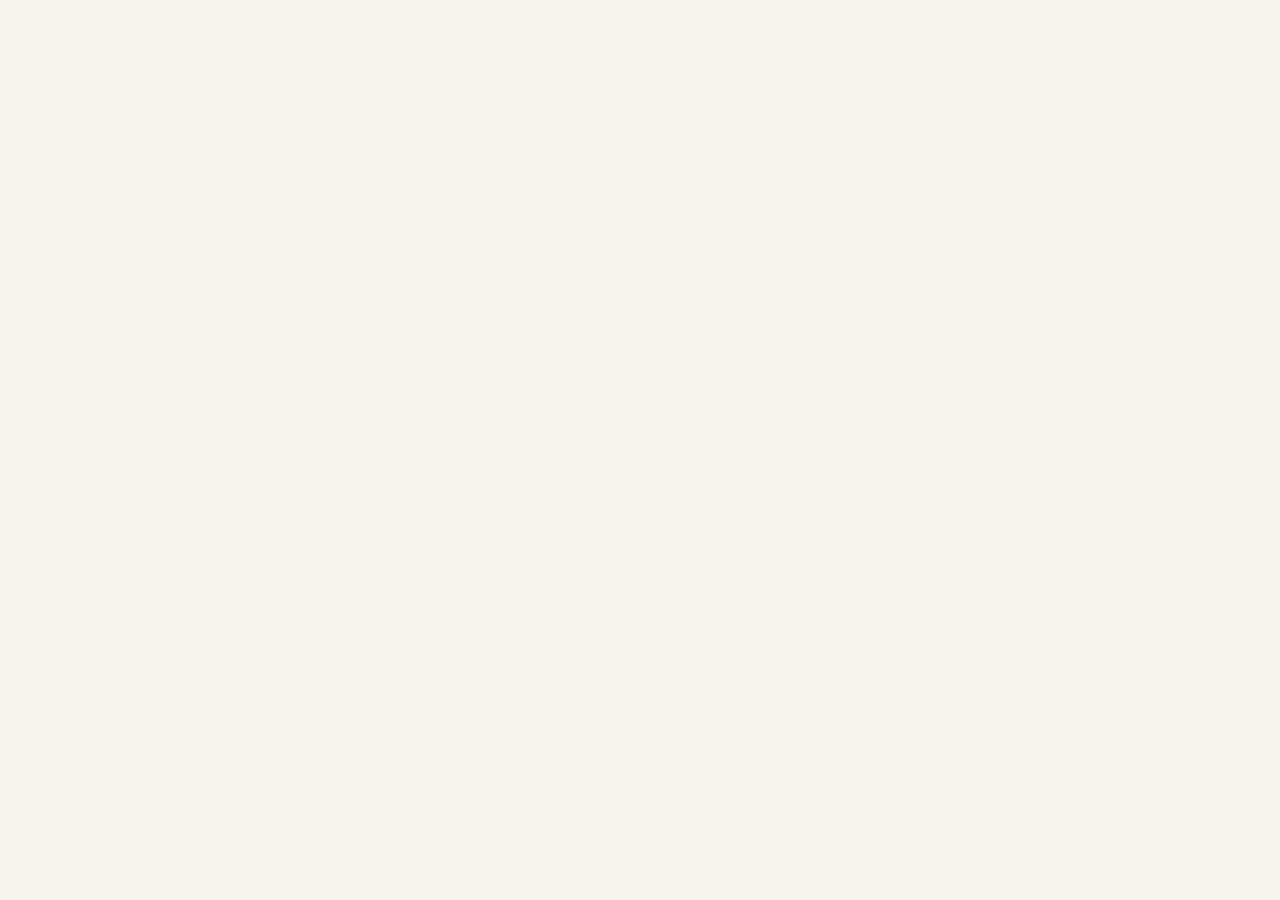
==== index.html @ da26def9 "Refresh the mobile layout stylesheet" ====
<!DOCTYPE html>
<html lang="en">
<head>
  <meta charset="UTF-8">
  <meta name="viewport" content="width=device-width, initial-scale=1.0, maximum-scale=5.0">
  <title>Shima & Nikhil | Wedding Invitation</title>
  
  <!-- WhatsApp & Social Media Open Graph Meta -->
  <meta name="description" content="You're warmly invited to celebrate the wedding of Shima & Nikhil. Join us for this special occasion filled with love and joy!">
  <meta property="og:type" content="website">
  <meta property="og:title" content="Shima Nikhil">
  <meta property="og:description" content="You're warmly invited to celebrate the wedding of Shima & Nikhil. Join us for this special occasion filled with love and joy!">
  <meta property="og:image" content="https://raw.githubusercontent.com/ShimaNikhil/Wedding-Invitation-of-Shima-Nikhil-/main/shima-nikhil-wedding/assets/Untitled-1.jpg">
  <meta property="og:image:alt" content="Shima & Nikhil Wedding Portrait">
  <meta property="og:site_name" content="Shima & Nikhil Wedding">
  <meta name="theme-color" content="#F4B8BE">

  <!-- Favicon / Apple Touch Icon -->
  <link rel="icon" href="data:image/svg+xml,<svg xmlns='http://www.w3.org/2000/svg' viewBox='0 0 100 100'><text y='.9em' font-size='90'>🪷</text></svg>">
  <link rel="apple-touch-icon" href="assets/couple.jpg">

  <!-- Main Stylesheet -->
  <link rel="stylesheet" href="styles.css?v=20261015-mobile-layout-v2">

  <!-- Preload Critical Hero Assets -->
  <link rel="preload" as="image" href="assets/couple.jpg">
  <link rel="prefetch" as="document" href="invitation.html">
  <link rel="prefetch" as="script" href="invitation.js">
</head>
<body class="is-loading is-gated landing-page">

  <!-- Background Ambience Canvas (Lotus Petals & Golden Sparkles) -->
  <canvas id="particles-canvas" class="particles-canvas" aria-hidden="true"></canvas>

  <!-- Sound / Ambient Music Floating Toggle -->
  <div class="audio-widget" id="audio-widget" role="region" aria-label="Audio Controls">
    <button class="audio-btn" id="audio-toggle" aria-label="Mute traditional wedding music" aria-pressed="true" title="Mute traditional music">
      <div class="sound-bars" aria-hidden="true">
        <span class="bar bar-1"></span>
        <span class="bar bar-2"></span>
        <span class="bar bar-3"></span>
        <span class="bar bar-4"></span>
      </div>
      <span class="audio-label" id="audio-label">Mute</span>
      <!-- Small nilavilakku lamp icon -->
      <svg class="audio-lamp-icon" viewBox="0 0 24 24" fill="none" stroke="currentColor" stroke-width="1.8" stroke-linecap="round" stroke-linejoin="round" aria-hidden="true">
        <path d="M12 3c-1.5 2-2 3.5-2 5a2 2 0 0 0 4 0c0-1.5-.5-3-2-5z" fill="#F9D5D3"/>
        <path d="M6 14h12l-2 3H8l-2-3z"/>
        <path d="M10 17v4h4v-4"/>
        <path d="M7 21h10"/>
      </svg>
    </button>
  </div>

  <!-- SVG Symbol Defs for Reusable Ornaments -->
  <svg style="display:none;" aria-hidden="true">
    <defs>
      <!-- Golden Lotus Bloom Flower -->
      <g id="icon-lotus">
        <path d="M50 8 C48 24 35 44 26 56 C37 57 44 48 50 36 C56 48 63 57 74 56 C65 44 52 24 50 8 Z" fill="url(#lotus-grad-inner)"/>
        <path d="M50 20 C42 34 30 52 14 62 C26 66 38 60 46 48 C43 62 39 74 24 82 C37 84 50 75 50 64 C50 75 63 84 76 82 C61 74 57 62 54 48 C62 60 74 66 86 62 C70 52 58 34 50 20 Z" fill="url(#lotus-grad-mid)"/>
        <path d="M50 48 C44 60 30 76 10 80 C24 86 40 82 48 70 C48 78 46 88 32 94 C44 96 56 90 58 80 C60 90 72 96 84 94 C70 88 68 78 68 70 C76 82 92 86 106 80 C86 76 72 60 66 48 C58 60 50 64 50 48 Z" fill="url(#lotus-grad-outer)"/>
        <ellipse cx="50" cy="88" rx="8" ry="3" fill="#B8893A"/>
      </g>

      <!-- Traditional Kerala Hanging Brass Lamp (Thookku-Vilakku) -->
      <g id="ornament-hanging-lamp">
        <line x1="20" y1="0" x2="20" y2="120" stroke="url(#gold-chain-grad)" stroke-width="2.5" stroke-dasharray="6 3"/>
        <circle cx="20" cy="30" r="3.5" fill="#C99A3C"/>
        <circle cx="20" cy="65" r="4" fill="#B8893A"/>
        <circle cx="20" cy="100" r="4.5" fill="#C99A3C"/>
        <!-- Bell ornament -->
        <path d="M14 116 C14 112 17 110 20 110 C23 110 26 112 26 116 L28 126 L12 126 Z" fill="url(#gold-metal-grad)"/>
        <circle cx="20" cy="128" r="2" fill="#8B6528"/>
        <!-- Lamp Crown -->
        <path d="M12 132 C12 128 20 125 20 125 C20 125 28 128 28 132 L25 142 L15 142 Z" fill="url(#gold-metal-grad)"/>
        <!-- Spindle -->
        <line x1="20" y1="142" x2="20" y2="160" stroke="#B8893A" stroke-width="4"/>
        <circle cx="20" cy="151" r="5" fill="#C99A3C"/>
        <!-- Upper Oil Reservoir Plate -->
        <ellipse cx="20" cy="162" rx="14" ry="4.5" fill="url(#gold-metal-grad)" stroke="#8B6528" stroke-width="1"/>
        <!-- Main Body Vessel -->
        <path d="M9 164 C9 180 14 186 20 186 C26 186 31 180 31 164 Z" fill="url(#gold-metal-grad)"/>
        <!-- Lower Deep Oil Thali -->
        <ellipse cx="20" cy="186" rx="20" ry="6" fill="url(#gold-metal-grad)" stroke="#8B6528" stroke-width="1.2"/>
        <!-- Wicks & Flames -->
        <g class="lamp-flame">
          <path d="M20 182 C18 175 16 168 20 158 C24 168 22 175 20 182 Z" fill="url(#flame-grad)" filter="url(#glow-flame)"/>
          <ellipse cx="20" cy="178" rx="2" ry="4" fill="#FFF7CC"/>
        </g>
        <g class="lamp-flame flame-side-1">
          <path d="M4 184 C3 179 2 174 5 167 C8 174 7 179 4 184 Z" fill="url(#flame-grad)" filter="url(#glow-flame)"/>
        </g>
        <g class="lamp-flame flame-side-2">
          <path d="M36 184 C33 179 32 174 35 167 C38 174 37 179 36 184 Z" fill="url(#flame-grad)" filter="url(#glow-flame)"/>
        </g>
        <!-- Base Droplet Pendent -->
        <path d="M17 192 L20 206 L23 192 Z" fill="url(#gold-metal-grad)"/>
        <circle cx="20" cy="207" r="2.5" fill="#B8893A"/>
      </g>

      <!-- Gradients -->
      <linearGradient id="lotus-grad-inner" x1="0%" y1="0%" x2="0%" y2="100%">
        <stop offset="0%" stop-color="#FFFFFF"/>
        <stop offset="60%" stop-color="#F9D5D3"/>
        <stop offset="100%" stop-color="#E86A92"/>
      </linearGradient>
      <linearGradient id="lotus-grad-mid" x1="0%" y1="0%" x2="0%" y2="100%">
        <stop offset="0%" stop-color="#FFF0F2"/>
        <stop offset="50%" stop-color="#F4B8BE"/>
        <stop offset="100%" stop-color="#D44976"/>
      </linearGradient>
      <linearGradient id="lotus-grad-outer" x1="0%" y1="0%" x2="0%" y2="100%">
        <stop offset="0%" stop-color="#FCECEE"/>
        <stop offset="70%" stop-color="#E86A92"/>
        <stop offset="100%" stop-color="#B83A64"/>
      </linearGradient>
      <linearGradient id="gold-metal-grad" x1="0%" y1="0%" x2="100%" y2="100%">
        <stop offset="0%" stop-color="#FDF0CD"/>
        <stop offset="35%" stop-color="#C99A3C"/>
        <stop offset="70%" stop-color="#B8893A"/>
        <stop offset="100%" stop-color="#7B5618"/>
      </linearGradient>
      <linearGradient id="gold-chain-grad" x1="0%" y1="0%" x2="0%" y2="100%">
        <stop offset="0%" stop-color="#D4AF37"/>
        <stop offset="50%" stop-color="#B8893A"/>
        <stop offset="100%" stop-color="#F5DA88"/>
      </linearGradient>
      <linearGradient id="flame-grad" x1="0%" y1="100%" x2="0%" y2="0%">
        <stop offset="0%" stop-color="#E86A2E"/>
        <stop offset="40%" stop-color="#FFA834"/>
        <stop offset="85%" stop-color="#FFF176"/>
        <stop offset="100%" stop-color="#FFFFFF"/>
      </linearGradient>

      <!-- Flame Glow Filter -->
      <filter id="glow-flame" x="-50%" y="-50%" width="200%" height="200%">
        <feGaussianBlur stdDeviation="2.5" result="blur"/>
        <feMerge>
          <feMergeNode in="blur"/>
          <feMergeNode in="SourceGraphic"/>
        </feMerge>
      </filter>
    </defs>
  </svg>

  <!-- SCENE 1: PRELOADER -->
  <div id="preloader" class="preloader" role="dialog" aria-modal="true" aria-label="Loading Invitation">
    <div class="preloader-content">
      <div class="preloader-symbol-wrap">
        <svg class="preloader-lotus" viewBox="0 0 100 100" fill="none" stroke="currentColor" stroke-linecap="round" stroke-linejoin="round">
          <path class="lotus-draw-path path-stem" d="M50 96 C50 82 48 76 50 68" stroke="#6E8B4E" stroke-width="2.5"/>
          <path class="lotus-draw-path path-leaf-l" d="M49 84 C38 84 28 88 20 94 C34 98 48 94 49 85" stroke="#6E8B4E" stroke-width="2"/>
          <path class="lotus-draw-path path-leaf-r" d="M51 84 C62 84 72 88 80 94 C66 98 52 94 51 85" stroke="#6E8B4E" stroke-width="2"/>
          <path class="lotus-draw-path path-petal-c" d="M50 14 C46 30 36 48 30 58 C40 60 46 50 50 40 C54 50 60 60 70 58 C64 48 54 30 50 14 Z" stroke="#B8893A" stroke-width="2.2"/>
          <path class="lotus-draw-path path-petal-l1" d="M50 24 C42 38 32 54 18 64 C28 67 40 62 46 52 C43 64 38 74 26 80 C38 82 48 74 50 65" stroke="#E86A92" stroke-width="2"/>
          <path class="lotus-draw-path path-petal-r1" d="M50 24 C58 38 68 54 82 64 C72 67 60 62 54 52 C57 64 62 74 74 80 C62 82 52 74 50 65" stroke="#E86A92" stroke-width="2"/>
        </svg>
      </div>
      <h2 class="preloader-title">Shima & Nikhil</h2>
      <p class="preloader-subtitle">A Sacred Union in God's Own Country</p>
      <div class="preloader-progress-bar">
        <div class="preloader-bar-fill" id="preloader-fill"></div>
      </div>
    </div>
    <div class="curtain curtain-left"></div>
    <div class="curtain curtain-right"></div>
  </div>

  <!-- MAIN SCROLL WRAPPER (LENIS ACCELERATED) -->
  <div id="smooth-wrapper">
    <div id="smooth-content">

      <!-- SCENE 2: ENTRY SCENE (PINNED CURTAIN & HANGING GARLANDS) -->
      <section id="scene-entry" class="scene scene-entry" aria-label="Welcome">
        <div class="garland-container garland-left" aria-hidden="true">
          <div class="garland-string">
            <span class="garland-flower"></span>
            <span class="garland-flower"></span>
            <span class="garland-flower"></span>
            <span class="garland-flower flower-pink"></span>
            <span class="garland-flower"></span>
            <span class="garland-flower flower-pink"></span>
            <span class="garland-flower"></span>
            <span class="garland-bud"></span>
          </div>
          <svg class="hanging-lamp lamp-sway-1" viewBox="0 0 40 220" width="48" height="264">
            <use href="#ornament-hanging-lamp"/>
          </svg>
        </div>

        <div class="garland-container garland-right" aria-hidden="true">
          <div class="garland-string">
            <span class="garland-flower"></span>
            <span class="garland-flower"></span>
            <span class="garland-flower flower-pink"></span>
            <span class="garland-flower"></span>
            <span class="garland-flower flower-pink"></span>
            <span class="garland-flower"></span>
            <span class="garland-flower"></span>
            <span class="garland-bud"></span>
          </div>
          <svg class="hanging-lamp lamp-sway-2" viewBox="0 0 40 220" width="48" height="264">
            <use href="#ornament-hanging-lamp"/>
          </svg>
        </div>

        <div class="watercolor-wash-bg" aria-hidden="true"></div>
        <div class="curtain-panel curtain-panel-left" aria-hidden="true"></div>
        <div class="curtain-panel curtain-panel-right" aria-hidden="true"></div>

        <button class="entry-open-button" id="entry-open-button" type="button" aria-label="Tap to open the invitation">
          <span>Tap to Open</span>
        </button>

        <div class="entry-center-content">
          <p class="tagline-invited script-font" id="tagline-invited">Heartily Invited</p>
          <div class="scroll-indicator" aria-hidden="true">
            <span class="scroll-text">Scroll to Continue</span>
            <svg class="scroll-arrow" viewBox="0 0 24 24" fill="none" stroke="currentColor" stroke-width="2">
              <polyline points="6 9 12 15 18 9"></polyline>
            </svg>
          </div>
        </div>
      </section>

      <!-- SCENE 3: HERO SECTION (NAMES & AUSPICIOUS DATE) -->
      <section id="scene-hero" class="scene scene-hero" aria-label="Hero Section">
        <div class="mandala-backdrop hero-mandala" aria-hidden="true">
          <svg viewBox="0 0 200 200">
            <circle cx="100" cy="100" r="92" stroke="var(--gold)" stroke-width="0.8" fill="none" stroke-dasharray="3 3"/>
            <circle cx="100" cy="100" r="76" stroke="var(--gold)" stroke-width="0.6" fill="none"/>
            <circle cx="100" cy="100" r="54" stroke="var(--gold)" stroke-width="0.6" fill="none"/>
            <g stroke="var(--gold)" stroke-width="0.6" fill="none">
              <path d="M100 24 Q100 60 100 100 Q100 60 100 24"/>
              <path d="M100 100 Q140 100 176 100 Q140 100 100 100"/>
              <path d="M100 100 Q100 140 100 176 Q100 140 100 100"/>
              <path d="M100 100 Q60 100 24 100 Q60 100 100 100"/>
              <path d="M100 100 Q128 72 154 46 Q128 72 100 100"/>
              <path d="M100 100 Q128 128 154 154 Q128 128 100 100"/>
              <path d="M100 100 Q72 128 46 154 Q72 128 100 100"/>
              <path d="M100 100 Q72 72 46 46 Q72 72 100 100"/>
            </g>
          </svg>
        </div>

        <div class="container hero-container">
          <!-- Malayalam Accent Subtitle -->
          <p class="malayalam-accent hero-malayalam" lang="ml">ഷിമയും നിഖിലും</p>

          <!-- Grand Script Couple Names -->
          <h1 class="hero-couple-names">
            <span class="name-part bride-name script-font" id="hero-bride">Shima</span>
            <span class="name-ampersand">&amp;</span>
            <span class="name-part groom-name script-font" id="hero-groom">Nikhil</span>
          </h1>

          <!-- Gold Lotus Ornamental Divider -->
          <div class="ornate-divider" aria-hidden="true">
            <span class="divider-line"></span>
            <svg class="divider-lotus-icon" viewBox="0 0 100 100" width="32" height="32">
              <use href="#icon-lotus"/>
            </svg>
            <span class="divider-line"></span>
          </div>

          <!-- Tagline -->
          <p class="hero-tagline serif-font">are getting married</p>

          <!-- Spaced Uppercase Auspicious Date -->
          <div class="hero-date-badge">
            <span class="date-month">NOVEMBER</span>
            <span class="date-day-num">21</span>
            <span class="date-day-name">SATURDAY</span>
            <span class="date-year">2026</span>
          </div>

          <!-- Location Pill -->
          <div class="hero-venue-pill">
            <svg class="pin-mini-icon" viewBox="0 0 24 24" fill="currentColor" width="16" height="16">
              <path d="M12 2C8.13 2 5 5.13 5 9c0 5.25 7 13 7 13s7-7.75 7-13c0-3.87-3.13-7-7-7zm0 9.5c-1.38 0-2.5-1.12-2.5-2.5s1.12-2.5 2.5-2.5 2.5 1.12 2.5 2.5-1.12 2.5-2.5 2.5z"/>
            </svg>
            <span>Palakkad, Kerala</span>
          </div>
        </div>

        <!-- Corner Lotuses Blooming on Scroll -->
        <div class="corner-lotus-cluster cluster-bottom-left" aria-hidden="true">
          <svg viewBox="0 0 140 120" class="svg-corner-lotus">
            <ellipse cx="40" cy="95" rx="35" ry="14" fill="#58793C" opacity="0.85"/>
            <ellipse cx="85" cy="102" rx="42" ry="15" fill="#6E8B4E" opacity="0.9"/>
            <use href="#icon-lotus" x="15" y="10" width="90" height="90"/>
            <use href="#icon-lotus" x="65" y="32" width="60" height="60"/>
          </svg>
        </div>
        <div class="corner-lotus-cluster cluster-bottom-right" aria-hidden="true">
          <svg viewBox="0 0 140 120" class="svg-corner-lotus">
            <ellipse cx="100" cy="95" rx="35" ry="14" fill="#58793C" opacity="0.85"/>
            <ellipse cx="55" cy="102" rx="42" ry="15" fill="#6E8B4E" opacity="0.9"/>
            <use href="#icon-lotus" x="35" y="10" width="90" height="90" transform="scale(-1, 1) translate(-140, 0)"/>
            <use href="#icon-lotus" x="-15" y="32" width="60" height="60" transform="scale(-1, 1) translate(-140, 0)"/>
          </svg>
        </div>
      </section>

      <!-- SCENE 4: COUPLE REVEAL (PINNED ARCHED TEMPLE-WINDOW FRAME) -->
      <section id="scene-couple" class="scene scene-couple" aria-label="The Couple">
        <div class="container couple-scene-container">
          <div class="couple-heading-wrap">
            <span class="scene-kicker serif-font">Two Hearts, One Journey</span>
            <h2 class="scene-title serif-font">The Bride &amp; Groom</h2>
            <div class="ornate-divider" aria-hidden="true">
              <span class="divider-line"></span>
              <svg class="divider-lotus-icon" viewBox="0 0 100 100" width="24" height="24"><use href="#icon-lotus"/></svg>
              <span class="divider-line"></span>
            </div>
          </div>

          <!-- Temple Arched Window Frame with Clip-Path Reveal -->
          <div class="temple-arch-outer">
            <div class="temple-arch-border">
              <div class="temple-arch-frame" id="temple-arch-frame">
                <img 
                  src="assets/couple.jpg" 
                  alt="Shima & Nikhil - Kerala Hindu Wedding Portrait" 
                  class="couple-portrait-img" 
                  id="couple-img"
                  loading="eager"
                  width="809" 
                  height="1024"
                >
                <div class="temple-arch-overlay" aria-hidden="true"></div>
                <div class="couple-caption-badge">
                  <span class="couple-names-tag script-font">Shima &amp; Nikhil</span>
                  <span class="couple-location-tag hashtag-colors">#<span class="hashtag-shi">SHI</span><span class="hashtag-got">GOT</span><span class="hashtag-her">HER</span><span class="hashtag-nik">NIK</span></span>
                </div>
              </div>
            </div>
            <!-- Arch Finial Crown Ornament -->
            <div class="arch-crown-ornament" aria-hidden="true">
              <svg viewBox="0 0 120 40" width="120" height="40">
                <path d="M60 2 C54 14 36 20 20 22 C10 23 2 28 2 34 L118 34 C118 28 110 23 100 22 C84 20 66 14 60 2 Z" fill="url(#gold-metal-grad)"/>
                <circle cx="60" cy="8" r="4" fill="#C99A3C"/>
                <circle cx="36" cy="24" r="3" fill="#B8893A"/>
                <circle cx="84" cy="24" r="3" fill="#B8893A"/>
              </svg>
            </div>
          </div>

          <p class="couple-quote-text serif-font">
            "Under the golden light of traditions and the sacred blessings of our beloved elders, we step hand in hand into a lifetime of love and togetherness."
          </p>
        </div>
      </section>

      <!-- SCENE 5: FAMILY INVITATION (ROYAL CARD PANEL WITH CUSTOM GANESHA) -->
      <section id="scene-invitation" class="scene scene-invitation" aria-label="Formal Family Invitation">
        <div class="container invitation-container">
          <div class="royal-card-panel paper-texture">
            <div class="card-mandala-bg" aria-hidden="true">
              <svg viewBox="0 0 400 400" width="100%" height="100%">
                <circle cx="200" cy="200" r="180" stroke="var(--gold)" stroke-width="0.75" fill="none" opacity="0.35"/>
                <circle cx="200" cy="200" r="140" stroke="var(--gold)" stroke-width="0.5" fill="none" opacity="0.3" stroke-dasharray="4 4"/>
                <circle cx="200" cy="200" r="100" stroke="var(--gold)" stroke-width="0.5" fill="none" opacity="0.25"/>
                <g stroke="var(--gold)" stroke-width="0.5" fill="none" opacity="0.3">
                  <path d="M200 20 C200 110 200 200 200 200"/>
                  <path d="M200 380 C200 290 200 200 200 200"/>
                  <path d="M20 200 C110 200 200 200 200 200"/>
                  <path d="M380 200 C290 200 200 200 200 200"/>
                  <path d="M72 72 C136 136 200 200 200 200"/>
                  <path d="M328 328 C264 264 200 200 200 200"/>
                  <path d="M328 72 C264 136 200 200 200 200"/>
                  <path d="M72 328 C136 264 200 200 200 200"/>
                </g>
              </svg>
            </div>

            <!-- Card Corner Gold Ornaments -->
            <div class="card-corner corner-tl" aria-hidden="true"></div>
            <div class="card-corner corner-tr" aria-hidden="true"></div>
            <div class="card-corner corner-bl" aria-hidden="true"></div>
            <div class="card-corner corner-br" aria-hidden="true"></div>

            <!-- Custom Lord Ganesha Emblem -->
            <div class="ganesha-emblem-wrap" aria-hidden="true">
              <img src="assets/ganesha.png" alt="Lord Ganesha Emblem" class="ganesha-img">
            </div>

            <!-- Bride's Parents Details -->
            <div class="parents-block bride-parents-block">
              <h3 class="parents-names serif-font" id="bride-parents">Mr. Sekharan N K &amp; Mrs. Sheeja V</h3>
            </div>

            <!-- Formal Invitation Line -->
            <div class="invitation-lead-block">
              <p class="invitation-text serif-font" id="invitation-line">
                Cordially invite your esteemed presence with family on the auspicious occasion of the wedding of our daughter
              </p>
            </div>

            <!-- Wedding Names Centerpiece -->
            <div class="invitation-couple-centerpiece">
              <h2 class="invitee-bride script-font" id="card-bride-name">Shima</h2>
              <div class="invite-ampersand script-font">&amp;</div>
              <h2 class="invitee-groom script-font" id="card-groom-name">Nikhil</h2>
            </div>

            <!-- Groom's Parents Details -->
            <div class="parents-block groom-parents-block">
              <p class="relation-lead">Son of</p>
              <h3 class="parents-names serif-font" id="groom-parents">Mr. Unnikrishnan N &amp; Mrs. Geetha N</h3>
              <p class="parents-address" id="groom-address">"Nambala House", Thozhuvanoor P.O, Valanchery, Malappuram</p>
            </div>

          </div>
        </div>
      </section>

      <!-- SCENE 6: DATE BADGE & MUHURTHAM -->
      <section id="scene-datetime" class="scene scene-datetime" aria-label="Auspicious Date and Muhurtham">
        <div class="container datetime-container">
          
          <span class="scene-kicker serif-font">The Auspicious Moment</span>
          <h2 class="scene-title serif-font">Save Our Date</h2>
          
          <!-- Ornate Gold Date Badge -->
          <div class="ornate-date-badge" id="ornate-date-badge">
            <div class="badge-ribbon-left">
              <span class="badge-ribbon-text">SAT</span>
            </div>
            
            <div class="badge-center-roundel">
              <span class="badge-day-number">21</span>
            </div>

            <div class="badge-ribbon-right">
              <span class="badge-ribbon-text">NOV 2026</span>
            </div>

            <!-- Badge Flourish Frame SVG -->
            <svg class="badge-flourish-svg" viewBox="0 0 420 140" fill="none" stroke="currentColor">
              <path class="badge-path-frame" d="M30 70 C70 40 120 45 150 70 C160 50 180 30 210 30 C240 30 260 50 270 70 C300 45 350 40 390 70 C350 100 300 95 270 70 C260 90 240 110 210 110 C180 110 160 90 150 70 C120 95 70 100 30 70 Z" stroke="url(#gold-metal-grad)" stroke-width="2.5"/>
              <circle cx="210" cy="70" r="42" stroke="url(#gold-metal-grad)" stroke-width="2.5" fill="none"/>
              <circle cx="210" cy="70" r="37" stroke="var(--gold)" stroke-width="1" stroke-dasharray="3 3" fill="none"/>
              <circle cx="15" cy="70" r="4" fill="var(--gold)"/>
              <circle cx="405" cy="70" r="4" fill="var(--gold)"/>
            </svg>
          </div>

          <!-- Muhurtham Pill -->
          <div class="muhurtham-pill-wrap" id="muhurtham-pill-wrap">
            <div class="muhurtham-pill">
              <span class="muhurtham-tag">MUHURTHAM</span>
              <span class="muhurtham-time" id="muhurtham-time">11:00 AM – 11:30 AM</span>
            </div>
          </div>

          <!-- Venue Quick Line -->
          <p class="datetime-venue-line serif-font">
            At <strong>C Cube Cosmopolitan Club</strong>, N H Bypass Road, Palakkad
          </p>
        </div>
      </section>

      <!-- SCENE 7: COUNTDOWN TIMER -->
      <section id="scene-countdown" class="scene scene-countdown" aria-label="Countdown to Wedding">
        <div class="container countdown-container">
          <div class="countdown-heading-wrap">
            <span class="scene-kicker serif-font">Counting Down The Moments</span>
            <h2 class="scene-title serif-font">Until We Tie The Knot</h2>
            <div class="ornate-divider" aria-hidden="true">
              <span class="divider-line"></span>
              <svg class="divider-lotus-icon" viewBox="0 0 100 100" width="24" height="24"><use href="#icon-lotus"/></svg>
              <span class="divider-line"></span>
            </div>
          </div>

          <!-- Live Flip Countdown Units -->
          <div class="countdown-grid" id="countdown-grid" role="timer" aria-live="polite">
            
            <div class="countdown-card">
              <div class="countdown-num-box">
                <span class="countdown-digit" id="cd-days">00</span>
              </div>
              <span class="countdown-label">Days</span>
            </div>

            <div class="countdown-colon" aria-hidden="true">:</div>

            <div class="countdown-card">
              <div class="countdown-num-box">
                <span class="countdown-digit" id="cd-hours">00</span>
              </div>
              <span class="countdown-label">Hours</span>
            </div>

            <div class="countdown-colon" aria-hidden="true">:</div>

            <div class="countdown-card">
              <div class="countdown-num-box">
                <span class="countdown-digit" id="cd-minutes">00</span>
              </div>
              <span class="countdown-label">Minutes</span>
            </div>

            <div class="countdown-colon" aria-hidden="true">:</div>

            <div class="countdown-card">
              <div class="countdown-num-box">
                <span class="countdown-digit" id="cd-seconds">00</span>
              </div>
              <span class="countdown-label">Seconds</span>
            </div>

          </div>

          <p class="countdown-subtext serif-font">
            November 21, 2026 • 11:00 AM IST • Palakkad, Kerala
          </p>
        </div>
      </section>

      <!-- SCENE 8: VENUE & MAP SECTION (ELEMENTOR STYLE GOOGLE MAP BLOCK) -->
      <section id="scene-venue" class="scene scene-venue" aria-label="Venue Location and Directions">
        <div class="container venue-container">
          
          <div class="venue-header-wrap">
            <span class="scene-kicker serif-font">Location &amp; Celebrations</span>
            <h2 class="scene-title serif-font" id="venue-heading">The Venue</h2>
            <p class="venue-name serif-font" id="venue-name">C Cube Cosmopolitan Club</p>
            <p class="venue-address" id="venue-address">N H Bypass Road, Palakkad, Kerala</p>
            <div class="ornate-divider" aria-hidden="true">
              <span class="divider-line"></span>
              <svg class="divider-lotus-icon" viewBox="0 0 100 100" width="24" height="24"><use href="#icon-lotus"/></svg>
              <span class="divider-line"></span>
            </div>
          </div>

          <!-- Elementor Style Map Card with Gold Border & Animated Dropping Pin -->
          <div class="map-card-wrapper" id="map-card-wrapper">
            
            <!-- Animated Map Pin -->
            <div class="map-pin-indicator" id="map-pin-indicator" aria-hidden="true">
              <svg viewBox="0 0 32 48" width="36" height="52" class="animated-pin-svg">
                <path d="M16 0 C7.16 0 0 7.16 0 16 C0 26 16 48 16 48 C16 48 32 26 32 16 C32 7.16 24.84 0 16 0 Z" fill="var(--maroon)" stroke="var(--gold)" stroke-width="2"/>
                <circle cx="16" cy="16" r="6" fill="#FDF0CD"/>
              </svg>
              <div class="pin-pulse"></div>
            </div>

            <!-- Interactive Embedded Google Map -->
            <div class="map-iframe-container" id="map-iframe-container">
              <iframe 
                id="venue-map-iframe"
                src="https://www.google.com/maps?q=C+Cube+Cosmopolitan+Club,+N+H+Bypass+Road,+Palakkad&output=embed" 
                width="100%" 
                height="100%" 
                style="border:0;" 
                allowfullscreen="" 
                loading="lazy" 
                referrerpolicy="no-referrer-when-downgrade" 
                title="Wedding venue map - C Cube Cosmopolitan Club Palakkad">
              </iframe>

              <!-- Mobile Touch-Scroll Guard Overlay -->
              <div class="map-touch-overlay" id="map-touch-overlay" role="button" tabindex="0" aria-label="Tap to interact with map">
                <div class="map-touch-prompt">
                  <svg viewBox="0 0 24 24" width="24" height="24" fill="none" stroke="currentColor" stroke-width="2">
                    <path d="M14 9V5a3 3 0 0 0-3-3l-4 9v11h11.28a2 2 0 0 0 2-1.7l1.38-9a2 2 0 0 0-2-2.3zM7 22H4a2 2 0 0 1-2-2v-7a2 2 0 0 1 2-2h3"/>
                  </svg>
                  <span>Tap to explore map</span>
                </div>
              </div>
            </div>

          </div>

          <!-- 3 Prominent Venue Action Buttons -->
          <div class="venue-actions-row">
            <a 
              href="https://share.google/g1x7QTccdnutxeB2h" 
              target="_blank" 
              rel="noopener noreferrer" 
              class="btn btn-gold btn-venue-action"
              id="btn-open-maps"
            >
              <svg viewBox="0 0 24 24" width="20" height="20" fill="currentColor">
                <path d="M12 2C8.13 2 5 5.13 5 9c0 5.25 7 13 7 13s7-7.75 7-13c0-3.87-3.13-7-7-7zm0 9.5c-1.38 0-2.5-1.12-2.5-2.5s1.12-2.5 2.5-2.5 2.5 1.12 2.5 2.5-1.12 2.5-2.5 2.5z"/>
              </svg>
              <span>Open in Google Maps</span>
            </a>

            <a 
              href="https://www.google.com/maps/dir/?api=1&destination=C+Cube+Cosmopolitan+Club+N+H+Bypass+Road+Palakkad" 
              target="_blank" 
              rel="noopener noreferrer" 
              class="btn btn-secondary btn-venue-action"
              id="btn-directions"
            >
              <svg viewBox="0 0 24 24" width="20" height="20" fill="none" stroke="currentColor" stroke-width="2">
                <polygon points="3 11 22 2 13 21 11 13 3 11"/>
              </svg>
              <span>Get Directions</span>
            </a>

            <button 
              type="button" 
              class="btn btn-blush btn-venue-action" 
              id="btn-add-calendar"
              aria-label="Add wedding date to calendar (.ics download)"
            >
              <svg viewBox="0 0 24 24" width="20" height="20" fill="none" stroke="currentColor" stroke-width="2">
                <rect x="3" y="4" width="18" height="18" rx="2" ry="2"/>
                <line x1="16" y1="2" x2="16" y2="6"/>
                <line x1="8" y1="2" x2="8" y2="6"/>
                <line x1="3" y1="10" x2="21" y2="10"/>
                <line x1="12" y1="14" x2="12" y2="18"/>
                <line x1="10" y1="16" x2="14" y2="16"/>
              </svg>
              <span>Add to Calendar</span>
            </button>
          </div>

        </div>
      </section>

      <!-- SCENE 9: GALLERY -->
      <section id="scene-gallery" class="scene scene-gallery" aria-label="Photo Gallery">
        <div class="container gallery-container">
          <div class="gallery-header-wrap">
            <span class="scene-kicker serif-font">Glimpses of Joy</span>
            <h2 class="scene-title serif-font">Gallery</h2>
            <p class="gallery-subtitle">Cherished moments leading to our special day</p>
            <div class="ornate-divider" aria-hidden="true">
              <span class="divider-line"></span>
              <svg class="divider-lotus-icon" viewBox="0 0 100 100" width="24" height="24"><use href="#icon-lotus"/></svg>
              <span class="divider-line"></span>
            </div>
          </div>

          <!-- Responsive Gallery Grid with 3D Tilt -->
          <div class="gallery-grid" id="gallery-grid">
            <div class="gallery-item" data-tilt data-lightbox-src="assets/gallery-1.jpg" data-lightbox-title="">
              <div class="gallery-card-inner">
                <img src="assets/gallery-1.jpg" alt="Gallery photo 1" loading="lazy">
              </div>
            </div>

            <div class="gallery-item" data-tilt data-lightbox-src="assets/gallery-2.jpg" data-lightbox-title="">
              <div class="gallery-card-inner">
                <img src="assets/gallery-2.jpg" alt="Gallery photo 2" loading="lazy">
              </div>
            </div>

            <div class="gallery-item" data-tilt data-lightbox-src="assets/gallery-3.jpg" data-lightbox-title="">
              <div class="gallery-card-inner">
                <img src="assets/gallery-3.jpg" alt="Gallery photo 3" loading="lazy">
              </div>
            </div>

            <div class="gallery-item" data-tilt data-lightbox-src="assets/gallery-4.jpg" data-lightbox-title="">
              <div class="gallery-card-inner">
                <img src="assets/gallery-4.jpg" alt="Gallery photo 4" loading="lazy">
              </div>
            </div>

          </div>
        </div>
      </section>

      <!-- SCENE 10: WEDDING DETAILS & CONTACT INFORMATION -->
      <section id="scene-details" class="scene scene-details" aria-label="Wedding Details and Guidelines">
        <div class="container details-container">
          <div class="details-header-wrap">
            <h2 class="scene-title serif-font">Wedding Details</h2>
            <div class="ornate-divider" aria-hidden="true">
              <span class="divider-line"></span>
              <svg class="divider-lotus-icon" viewBox="0 0 100 100" width="24" height="24"><use href="#icon-lotus"/></svg>
              <span class="divider-line"></span>
            </div>
          </div>

          <div class="details-grid">
            <div class="detail-card paper-texture">
              <div class="detail-icon" aria-hidden="true">
                <svg viewBox="0 0 24 24" width="36" height="36" fill="none" stroke="currentColor" stroke-width="1.8">
                  <path d="M20.84 4.61a5.5 5.5 0 0 0-7.78 0L12 5.67l-1.06-1.06a5.5 5.5 0 0 0-7.78 7.78l1.06 1.06L12 21.23l7.78-7.78 1.06-1.06a5.5 5.5 0 0 0 0-7.78z"/>
                </svg>
              </div>
              <h3 class="detail-title serif-font">Presents in Blessings Only</h3>
              <p class="detail-subdesc">Your loving presence, warm wishes, and heartfelt prayers are the greatest gift we could ever ask for as we begin our new journey.</p>
            </div>

            <!-- Detail 2: Direct Contact Numbers (Bride's Side) -->
            <div class="detail-card paper-texture">
              <div class="detail-icon" aria-hidden="true">
                <svg viewBox="0 0 24 24" width="36" height="36" fill="none" stroke="currentColor" stroke-width="1.8">
                  <path d="M22 16.92v3a2 2 0 0 1-2.18 2 19.79 19.79 0 0 1-8.63-3.07 19.5 19.5 0 0 1-6-6 19.79 19.79 0 0 1-3.07-8.67A2 2 0 0 1 4.11 2h3a2 2 0 0 1 2 1.72 12.84 12.84 0 0 0 .7 2.81 2 2 0 0 1-.45 2.11L8.09 9.91a16 16 0 0 0 6 6l1.27-1.27a2 2 0 0 1 2.11-.45 12.84 12.84 0 0 0 2.81.7A2 2 0 0 1 22 16.92z"/>
                </svg>
              </div>
              <h3 class="detail-title serif-font">Family &amp; Inquiries</h3>
              <p class="detail-desc">
                Feel free to reach out to us for any assistance
              </p>
              <div class="contact-links-list">
                <a href="tel:+919847806401" class="contact-phone-btn">
                  <span class="phone-num">9847806401</span>
                  <span class="phone-call-badge">Tap to Call</span>
                </a>
                <a href="tel:+919747416187" class="contact-phone-btn">
                  <span class="phone-num">9747416187</span>
                  <span class="phone-call-badge">Tap to Call</span>
                </a>
              </div>
            </div>
          </div>
        </div>
      </section>

      <!-- SCENE 11: CLOSING BLESSINGS & FOOTER -->
      <section id="scene-closing" class="scene scene-closing" aria-label="Closing Blessings">
        <div class="closing-lotus-bg" aria-hidden="true"></div>

        <div class="container closing-container">
          <img src="assets/ganesha.png" alt="Lord Ganesha" class="closing-ganesha-mini" aria-hidden="true">

          <!-- Heartfelt Closing Line -->
          <p class="closing-benediction serif-font">
            "Your esteemed presence, prayers, and heartfelt blessings will make our special day truly complete."
          </p>

          <!-- Grand Signature Names -->
          <div class="closing-signatures">
            <span class="sig-name script-font">Shima</span>
            <span class="sig-and">&amp;</span>
            <span class="sig-name script-font">Nikhil</span>
          </div>

          <p class="closing-hashtag hashtag-colors">#<span class="hashtag-shi">SHI</span><span class="hashtag-got">GOT</span><span class="hashtag-her">HER</span><span class="hashtag-nik">NIK</span></p>

          <!-- Best Compliments Note -->
          <div class="compliments-footer-note">
            <p class="compliments-label">WITH BEST COMPLIMENTS FROM:</p>
            <p class="compliments-names serif-font">Hi-Style Tailoring, Prabha Fashions &amp; Googie 🐾</p>
          </div>

          <!-- Back to Top Button -->
          <button class="back-to-top-btn" id="back-to-top" aria-label="Scroll back to top">
            <svg viewBox="0 0 24 24" width="20" height="20" fill="none" stroke="currentColor" stroke-width="2">
              <polyline points="18 15 12 9 6 15"></polyline>
            </svg>
            <span>Back to Top</span>
          </button>

          <!-- Footer Credit -->
          <footer class="site-footer">
            <p class="footer-credit">Made with love for <strong>Shima &amp; Nikhil</strong> • November 21, 2026</p>
          </footer>
        </div>
      </section>

    </div>
  </div>

  <!-- Preloaded invitation keeps Safari's user gesture available for audio playback. -->
  <iframe id="invitation-frame" class="invitation-frame" src="invitation.html" allow="autoplay" title="Shima and Nikhil Wedding Invitation"></iframe>

  <!-- This curtain sits above the preloaded invitation and reveals it from the centre. -->
  <div id="opening-curtain" class="opening-curtain" aria-hidden="true">
    <div class="opening-curtain-panel opening-curtain-panel-left"></div>
    <div class="opening-curtain-panel opening-curtain-panel-right"></div>
  </div>

  <!-- LIGHTBOX MODAL (PHOTO & OFFICIAL INVITATION CARD VIEWER) -->
  <div id="lightbox-modal" class="lightbox-modal" role="dialog" aria-modal="true" aria-hidden="true" aria-label="Image Viewer">
    <div class="lightbox-backdrop" id="lightbox-backdrop"></div>
    <div class="lightbox-dialog">
      <button class="lightbox-close" id="lightbox-close" aria-label="Close Lightbox">&times;</button>
      
      <div class="lightbox-toolbar">
        <button class="lightbox-btn" id="lightbox-prev" aria-label="Previous Image">&#10094;</button>
        <span class="lightbox-caption serif-font" id="lightbox-caption"></span>
        <button class="lightbox-btn" id="lightbox-next" aria-label="Next Image">&#10095;</button>
      </div>

      <div class="lightbox-body">
        <img src="" alt="" class="lightbox-img" id="lightbox-img">
      </div>

      <div class="lightbox-footer">
        <a href="" download class="btn btn-gold-outline btn-sm" id="lightbox-download" target="_blank" rel="noopener">
          <svg viewBox="0 0 24 24" width="16" height="16" fill="none" stroke="currentColor" stroke-width="2">
            <path d="M21 15v4a2 2 0 0 1-2 2H5a2 2 0 0 1-2-2v-4"/>
            <polyline points="7 10 12 15 17 10"/>
            <line x1="12" y1="15" x2="12" y2="3"/>
          </svg>
          <span>Download Image</span>
        </a>
      </div>
    </div>
  </div>

  <!-- THIRD PARTY LIBRARIES: LENIS + GSAP 3 + SCROLLTRIGGER -->
  <script src="https://cdn.jsdelivr.net/npm/lenis@1.1.18/dist/lenis.min.js"></script>
  <script src="https://cdnjs.cloudflare.com/ajax/libs/gsap/3.12.5/gsap.min.js"></script>
  <script src="https://cdnjs.cloudflare.com/ajax/libs/gsap/3.12.5/ScrollTrigger.min.js"></script>

  <!-- MAIN APPLICATION LOGIC -->
  <script src="main.js"></script>
</body>
</html>
---- styles.css ----
@font-face{font-family:'Digits TNR';font-style:normal;font-weight:100 599;src:local('Times New Roman'), local('TimesNewRomanPSMT'), url(shima-nikhil-wedding/assets/fonts/tinos-latin-400-normal.woff2) format('woff2');unicode-range:U+0030-0039}
@font-face{font-family:'Digits TNR';font-style:normal;font-weight:600 900;src:local('Times New Roman Bold'), local('TimesNewRomanPS-BoldMT'), url(shima-nikhil-wedding/assets/fonts/tinos-latin-700-normal.woff2) format('woff2');unicode-range:U+0030-0039}
@font-face{font-family:'Digits TNR';font-style:italic;font-weight:100 599;src:local('Times New Roman Italic'), local('TimesNewRomanPS-ItalicMT'), url(shima-nikhil-wedding/assets/fonts/tinos-latin-400-italic.woff2) format('woff2');unicode-range:U+0030-0039}
@font-face{font-family:'Pinyon Script';font-style:normal;font-weight:400;font-display:swap;src:url(shima-nikhil-wedding/assets/fonts/pinyon-script-latin-400-normal.woff2) format('woff2');unicode-range:U+0000-00FF,U+0131,U+0152-0153,U+02BB-02BC,U+02C6,U+02DA,U+02DC,U+2000-206F,U+20AC,U+2122,U+2191,U+2193,U+2212,U+2215,U+FEFF,U+FFFD}
@font-face{font-family:'Cormorant Garamond';font-style:normal;font-weight:400;font-display:swap;src:url(shima-nikhil-wedding/assets/fonts/cormorant-garamond-latin-400-normal.woff2) format('woff2');unicode-range:U+0000-00FF,U+0131,U+0152-0153,U+02BB-02BC,U+02C6,U+02DA,U+02DC,U+2000-206F,U+20AC,U+2122,U+2191,U+2193,U+2212,U+2215,U+FEFF,U+FFFD}
@font-face{font-family:'Cormorant Garamond';font-style:normal;font-weight:500;font-display:swap;src:url(shima-nikhil-wedding/assets/fonts/cormorant-garamond-latin-500-normal.woff2) format('woff2');unicode-range:U+0000-00FF,U+0131,U+0152-0153,U+02BB-02BC,U+02C6,U+02DA,U+02DC,U+2000-206F,U+20AC,U+2122,U+2191,U+2193,U+2212,U+2215,U+FEFF,U+FFFD}
@font-face{font-family:'Cormorant Garamond';font-style:normal;font-weight:600;font-display:swap;src:url(shima-nikhil-wedding/assets/fonts/cormorant-garamond-latin-600-normal.woff2) format('woff2');unicode-range:U+0000-00FF,U+0131,U+0152-0153,U+02BB-02BC,U+02C6,U+02DA,U+02DC,U+2000-206F,U+20AC,U+2122,U+2191,U+2193,U+2212,U+2215,U+FEFF,U+FFFD}
@font-face{font-family:'Cormorant Garamond';font-style:normal;font-weight:700;font-display:swap;src:url(shima-nikhil-wedding/assets/fonts/cormorant-garamond-latin-700-normal.woff2) format('woff2');unicode-range:U+0000-00FF,U+0131,U+0152-0153,U+02BB-02BC,U+02C6,U+02DA,U+02DC,U+2000-206F,U+20AC,U+2122,U+2191,U+2193,U+2212,U+2215,U+FEFF,U+FFFD}
@font-face{font-family:'Cormorant Garamond';font-style:italic;font-weight:400;font-display:swap;src:url(shima-nikhil-wedding/assets/fonts/cormorant-garamond-latin-400-italic.woff2) format('woff2');unicode-range:U+0000-00FF,U+0131,U+0152-0153,U+02BB-02BC,U+02C6,U+02DA,U+02DC,U+2000-206F,U+20AC,U+2122,U+2191,U+2193,U+2212,U+2215,U+FEFF,U+FFFD}
@font-face{font-family:'Cormorant Garamond';font-style:italic;font-weight:600;font-display:swap;src:url(shima-nikhil-wedding/assets/fonts/cormorant-garamond-latin-600-italic.woff2) format('woff2');unicode-range:U+0000-00FF,U+0131,U+0152-0153,U+02BB-02BC,U+02C6,U+02DA,U+02DC,U+2000-206F,U+20AC,U+2122,U+2191,U+2193,U+2212,U+2215,U+FEFF,U+FFFD}
@font-face{font-family:'Jost';font-style:normal;font-weight:300;font-display:swap;src:url(shima-nikhil-wedding/assets/fonts/jost-latin-300-normal.woff2) format('woff2');unicode-range:U+0000-00FF,U+0131,U+0152-0153,U+02BB-02BC,U+02C6,U+02DA,U+02DC,U+2000-206F,U+20AC,U+2122,U+2191,U+2193,U+2212,U+2215,U+FEFF,U+FFFD}
@font-face{font-family:'Jost';font-style:normal;font-weight:400;font-display:swap;src:url(shima-nikhil-wedding/assets/fonts/jost-latin-400-normal.woff2) format('woff2');unicode-range:U+0000-00FF,U+0131,U+0152-0153,U+02BB-02BC,U+02C6,U+02DA,U+02DC,U+2000-206F,U+20AC,U+2122,U+2191,U+2193,U+2212,U+2215,U+FEFF,U+FFFD}
@font-face{font-family:'Jost';font-style:normal;font-weight:500;font-display:swap;src:url(shima-nikhil-wedding/assets/fonts/jost-latin-500-normal.woff2) format('woff2');unicode-range:U+0000-00FF,U+0131,U+0152-0153,U+02BB-02BC,U+02C6,U+02DA,U+02DC,U+2000-206F,U+20AC,U+2122,U+2191,U+2193,U+2212,U+2215,U+FEFF,U+FFFD}
@font-face{font-family:'Jost';font-style:normal;font-weight:600;font-display:swap;src:url(shima-nikhil-wedding/assets/fonts/jost-latin-600-normal.woff2) format('woff2');unicode-range:U+0000-00FF,U+0131,U+0152-0153,U+02BB-02BC,U+02C6,U+02DA,U+02DC,U+2000-206F,U+20AC,U+2122,U+2191,U+2193,U+2212,U+2215,U+FEFF,U+FFFD}
@font-face{font-family:'Anek Malayalam';font-style:normal;font-weight:400;font-display:swap;src:url(shima-nikhil-wedding/assets/fonts/anek-malayalam-latin-400-normal.woff2) format('woff2');unicode-range:U+0000-00FF,U+0131,U+0152-0153,U+02BB-02BC,U+02C6,U+02DA,U+02DC,U+2000-206F,U+20AC,U+2122,U+2191,U+2193,U+2212,U+2215,U+FEFF,U+FFFD}
@font-face{font-family:'Anek Malayalam';font-style:normal;font-weight:400;font-display:swap;src:url(shima-nikhil-wedding/assets/fonts/anek-malayalam-malayalam-400-normal.woff2) format('woff2');unicode-range:U+0307,U+0323,U+0964-0965,U+0D00-0D7F,U+200C-200D,U+20B9,U+25CC}
@font-face{font-family:'Anek Malayalam';font-style:normal;font-weight:600;font-display:swap;src:url(shima-nikhil-wedding/assets/fonts/anek-malayalam-latin-600-normal.woff2) format('woff2');unicode-range:U+0000-00FF,U+0131,U+0152-0153,U+02BB-02BC,U+02C6,U+02DA,U+02DC,U+2000-206F,U+20AC,U+2122,U+2191,U+2193,U+2212,U+2215,U+FEFF,U+FFFD}
@font-face{font-family:'Anek Malayalam';font-style:normal;font-weight:600;font-display:swap;src:url(shima-nikhil-wedding/assets/fonts/anek-malayalam-malayalam-600-normal.woff2) format('woff2');unicode-range:U+0307,U+0323,U+0964-0965,U+0D00-0D7F,U+200C-200D,U+20B9,U+25CC}
@font-face{font-family:'Anek Malayalam';font-style:normal;font-weight:700;font-display:swap;src:url(shima-nikhil-wedding/assets/fonts/anek-malayalam-latin-700-normal.woff2) format('woff2');unicode-range:U+0000-00FF,U+0131,U+0152-0153,U+02BB-02BC,U+02C6,U+02DA,U+02DC,U+2000-206F,U+20AC,U+2122,U+2191,U+2193,U+2212,U+2215,U+FEFF,U+FFFD}
@font-face{font-family:'Anek Malayalam';font-style:normal;font-weight:700;font-display:swap;src:url(shima-nikhil-wedding/assets/fonts/anek-malayalam-malayalam-700-normal.woff2) format('woff2');unicode-range:U+0307,U+0323,U+0964-0965,U+0D00-0D7F,U+200C-200D,U+20B9,U+25CC}
/* ==========================================================================
   SHIMA & NIKHIL WEDDING INVITATION - STYLESHEET
   Kerala Hindu Wedding Storytelling & Invitation Experience
   ========================================================================== */

/* --- CSS Variables & Color Palette --- */
:root {
  --cream: #F7F1E6;
  --cream-light: #FAF6EF;
  --cream-warm: #EFE6D5;
  --blush: #F4B8BE;
  --blush-soft: #F9D5D3;
  --blush-deep: #EE9EAA;
  --lotus-pink: #E86A92;
  --lotus-deep: #C74571;
  --gold: #B8893A;
  --gold-light: #DFB86C;
  --gold-dark: #8C6524;
  --brass: #C99A3C;
  --leaf-green: #6E8B4E;
  --leaf-green-dark: #4A6332;
  --saree-green: #1F5B3F;
  --maroon: #6B2A2E;
  --maroon-dark: #471B1E;
  --ink: #4A3B32;
  --ink-light: #6A584E;
  --white: #FFFFFF;
  --card-bg: rgba(255, 255, 255, 0.94);
  --shadow-warm: 0 16px 40px -10px rgba(107, 42, 46, 0.12), 0 6px 16px -4px rgba(184, 137, 58, 0.15);
  --shadow-card: 0 20px 50px -12px rgba(74, 59, 50, 0.14), 0 4px 12px rgba(0, 0, 0, 0.04);
  
  --font-script: 'Digits TNR', 'Pinyon Script', cursive;
  --font-serif: 'Digits TNR', 'Cormorant Garamond', Georgia, serif;
  --font-sans: 'Digits TNR', 'Jost', -apple-system, BlinkMacSystemFont, 'Segoe UI', Roboto, sans-serif;
  --font-malayalam: 'Digits TNR', 'Anek Malayalam', 'Noto Serif Malayalam', serif;
  
  --ease-smooth: cubic-bezier(0.22, 1, 0.36, 1);
  --ease-out: cubic-bezier(0.16, 1, 0.3, 1);
}

/* --- Global Reset & Box Sizing --- */
*, *::before, *::after {
  box-sizing: border-box;
  margin: 0;
  padding: 0;
}

html {
  font-size: 16px;
  scroll-behavior: auto; /* Handled smoothly by Lenis */
  -webkit-text-size-adjust: 100%;
}

body {
  font-family: var(--font-sans);
  color: var(--ink);
  background-color: var(--cream);
  line-height: 1.6;
  overflow-x: hidden;
  position: relative;
  background-image: 
    radial-gradient(circle at 10% 20%, rgba(244, 184, 190, 0.15) 0%, transparent 40%),
    radial-gradient(circle at 90% 80%, rgba(249, 213, 211, 0.18) 0%, transparent 45%),
    url("data:image/svg+xml,%3Csvg viewBox='0 0 200 200' xmlns='http://www.w3.org/2000/svg'%3E%3Cfilter id='noiseFilter'%3E%3CfeTurbulence type='fractalNoise' baseFrequency='0.8' numOctaves='3' stitchTiles='stitch'/%3E%3C/filter%3E%3Crect width='100%25' height='100%25' filter='url(%23noiseFilter)' opacity='0.02'/%3E%3C/svg%3E");
}

body.is-loading {
  overflow: hidden;
}

/* Lenis Recommended CSS */
html.lenis, html.lenis body {
  height: auto;
}
.lenis.lenis-smooth {
  scroll-behavior: auto !important;
}
.lenis.lenis-smooth [data-lenis-prevent] {
  overscroll-behavior: contain;
}
.lenis.lenis-stopped {
  overflow: hidden;
}
.lenis.lenis-scrolling iframe {
  pointer-events: none;
}

/* Typography Utility Classes */
.script-font {
  font-family: var(--font-script);
  letter-spacing: 0.02em;
}

.serif-font {
  font-family: var(--font-serif);
}

.container {
  width: 100%;
  max-width: 1140px;
  margin: 0 auto;
  padding: 0 1.5rem;
  position: relative;
  z-index: 2;
}

/* Paper Texture Panel Utility */
.paper-texture {
  background: var(--card-bg);
  border: 1px solid rgba(184, 137, 58, 0.35);
  box-shadow: var(--shadow-card);
  backdrop-filter: blur(10px);
  -webkit-backdrop-filter: blur(10px);
  position: relative;
}

/* Section Kicker & Title */
.scene-kicker {
  display: block;
  font-size: 0.95rem;
  letter-spacing: 0.22em;
  text-transform: uppercase;
  color: var(--gold);
  margin-bottom: 0.5rem;
  font-weight: 500;
  text-align: center;
}

.scene-title {
  font-family: 'Cormorant Garamond', Georgia, serif;
  font-size: clamp(2.2rem, 5vw, 3.4rem);
  font-weight: 600;
  color: var(--maroon);
  line-height: 1.15;
  text-align: center;
}

/* Ornate Lotus Divider */
.ornate-divider {
  display: flex;
  align-items: center;
  justify-content: center;
  gap: 1rem;
  margin: 1.25rem auto;
  max-width: 320px;
}

.divider-line {
  flex: 1;
  height: 1px;
  background: linear-gradient(90deg, transparent, var(--gold), transparent);
}

.divider-lotus-icon {
  flex-shrink: 0;
  filter: drop-shadow(0 2px 4px rgba(184, 137, 58, 0.3));
}

/* ==========================================================================
   CANVAS PARTICLES & AMBIENT AUDIO WIDGET
   ========================================================================== */
.particles-canvas {
  position: fixed;
  top: 0;
  left: 0;
  width: 100vw;
  height: 100vh;
  pointer-events: none;
  z-index: 99;
}

/* Floating Audio Toggle */
.audio-widget {
  position: fixed;
  bottom: 1.5rem;
  right: 1.5rem;
  z-index: 1000;
}

.audio-btn {
  display: flex;
  align-items: center;
  gap: 0.6rem;
  padding: 0.65rem 1.1rem;
  background: rgba(247, 241, 230, 0.88);
  border: 1.5px solid var(--gold);
  border-radius: 40px;
  color: var(--maroon);
  font-family: var(--font-sans);
  font-size: 0.85rem;
  font-weight: 600;
  letter-spacing: 0.05em;
  text-transform: uppercase;
  cursor: pointer;
  box-shadow: 0 8px 24px rgba(107, 42, 46, 0.18);
  backdrop-filter: blur(8px);
  -webkit-backdrop-filter: blur(8px);
  transition: all 0.3s var(--ease-out);
}

.audio-btn:hover {
  transform: translateY(-2px);
  background: var(--cream);
  box-shadow: 0 12px 28px rgba(107, 42, 46, 0.25);
  border-color: var(--brass);
}

.audio-btn:focus-visible {
  outline: 2px solid var(--maroon);
  outline-offset: 3px;
}

.sound-bars {
  display: flex;
  align-items: flex-end;
  gap: 2.5px;
  height: 16px;
  width: 16px;
}

.sound-bars .bar {
  width: 2.5px;
  background-color: var(--gold);
  border-radius: 2px;
  height: 4px;
  transition: height 0.2s ease;
}

.audio-btn.is-playing .sound-bars .bar-1 {
  animation: soundBarPulse 0.9s infinite ease-in-out alternate;
}
.audio-btn.is-playing .sound-bars .bar-2 {
  animation: soundBarPulse 1.1s infinite 0.2s ease-in-out alternate;
}
.audio-btn.is-playing .sound-bars .bar-3 {
  animation: soundBarPulse 0.8s infinite 0.4s ease-in-out alternate;
}
.audio-btn.is-playing .sound-bars .bar-4 {
  animation: soundBarPulse 1s infinite 0.1s ease-in-out alternate;
}

@keyframes soundBarPulse {
  0% { height: 3px; }
  100% { height: 16px; }
}

.audio-lamp-icon {
  width: 18px;
  height: 18px;
  color: var(--gold);
}

/* ==========================================================================
   SCENE 1: PRELOADER (GOLD LOTUS STROKE DRAWING)
   ========================================================================== */
.preloader {
  position: fixed;
  top: 0;
  left: 0;
  width: 100vw;
  height: 100vh;
  z-index: 9999;
  display: flex;
  align-items: center;
  justify-content: center;
  overflow: hidden;
  background-color: #F8F3EA;
}

.preloader-content {
  position: relative;
  z-index: 10;
  text-align: center;
  padding: 2rem;
  max-width: 420px;
}

.preloader-symbol-wrap {
  width: 120px;
  height: 120px;
  margin: 0 auto 1.5rem;
}

.preloader-lotus {
  width: 100%;
  height: 100%;
  overflow: visible;
  filter: drop-shadow(0 4px 12px rgba(184, 137, 58, 0.25));
}

.lotus-draw-path {
  stroke-dasharray: 200;
  stroke-dashoffset: 200;
  animation: drawLotusStroke 2.2s var(--ease-smooth) forwards;
}

.path-stem { animation-delay: 0.1s; }
.path-leaf-l { animation-delay: 0.3s; }
.path-leaf-r { animation-delay: 0.4s; }
.path-petal-c { animation-delay: 0.6s; }
.path-petal-l1 { animation-delay: 0.8s; }
.path-petal-r1 { animation-delay: 0.9s; }

@keyframes drawLotusStroke {
  to {
    stroke-dashoffset: 0;
  }
}

.preloader-title {
  font-family: var(--font-script);
  font-size: clamp(2.5rem, 7vw, 3.8rem);
  color: var(--maroon);
  font-weight: 400;
  line-height: 1.1;
  opacity: 0;
  transform: translateY(15px);
  animation: preloaderFadeUp 1.2s 1s var(--ease-out) forwards;
}

.preloader-subtitle {
  font-family: var(--font-serif);
  font-size: 1rem;
  letter-spacing: 0.18em;
  text-transform: uppercase;
  color: var(--gold-dark);
  margin-top: 0.5rem;
  opacity: 0;
  transform: translateY(10px);
  animation: preloaderFadeUp 1.2s 1.2s var(--ease-out) forwards;
}

.preloader-progress-bar {
  width: 180px;
  height: 2.5px;
  background: rgba(184, 137, 58, 0.2);
  margin: 1.5rem auto 0;
  border-radius: 3px;
  overflow: hidden;
}

.preloader-bar-fill {
  width: 0%;
  height: 100%;
  background: linear-gradient(90deg, var(--gold), var(--lotus-pink));
  transition: width 0.3s ease;
}

@keyframes preloaderFadeUp {
  to {
    opacity: 1;
    transform: translateY(0);
  }
}

/* Split Curtains */
.curtain {
  position: absolute;
  top: 0;
  width: 50%;
  height: 100%;
  background: var(--cream);
  z-index: 5;
  transition: transform 1.2s cubic-bezier(0.77, 0, 0.175, 1);
}

.curtain-left {
  left: 0;
  transform-origin: left center;
  border-right: 1px solid rgba(184, 137, 58, 0.2);
}

.curtain-right {
  right: 0;
  transform-origin: right center;
  border-left: 1px solid rgba(184, 137, 58, 0.2);
}

.preloader.is-done .curtain-left {
  transform: translateX(-100%);
}

.preloader.is-done .curtain-right {
  transform: translateX(100%);
}

.preloader.is-done .preloader-content {
  opacity: 0;
  transform: scale(0.95);
  transition: all 0.6s ease;
}

/* ==========================================================================
   SCENE 2: ENTRY SCENE (PINNED CURTAIN & SWAYING GARLANDS)
   ========================================================================== */
.scene-entry {
  position: relative;
  min-height: 100vh;
  display: flex;
  align-items: center;
  justify-content: center;
  background: linear-gradient(180deg, #F9D5D3 0%, #FDF3F3 40%, var(--cream) 100%);
  overflow: hidden;
  z-index: 10;
}

.watercolor-wash-bg {
  position: absolute;
  top: 0;
  left: 0;
  width: 100%;
  height: 60%;
  background: radial-gradient(ellipse at 50% 0%, rgba(244, 184, 190, 0.65) 0%, rgba(249, 213, 211, 0.35) 50%, transparent 80%);
  pointer-events: none;
  z-index: 1;
}

.curtain-panel {
  position: absolute;
  top: 0;
  width: 50%;
  height: 100%;
  background: linear-gradient(180deg, rgba(249, 213, 211, 0.8) 0%, rgba(247, 241, 230, 0.95) 100%);
  z-index: 3;
  pointer-events: none;
}

.curtain-panel-left {
  left: 0;
  border-right: 1px solid rgba(184, 137, 58, 0.25);
}

.curtain-panel-right {
  right: 0;
  border-left: 1px solid rgba(184, 137, 58, 0.25);
}

.garland-container {
  position: absolute;
  top: -20px;
  z-index: 8;
  display: flex;
  gap: 1.5rem;
  pointer-events: none;
  will-change: transform;
}

.garland-left {
  left: clamp(1rem, 5vw, 4rem);
}

.garland-right {
  right: clamp(1rem, 5vw, 4rem);
  flex-direction: row-reverse;
}

.garland-string {
  display: flex;
  flex-direction: column;
  align-items: center;
  gap: 4px;
}

.garland-flower {
  width: 14px;
  height: 14px;
  border-radius: 50%;
  background: #FFF9E6;
  box-shadow: 0 2px 4px rgba(0, 0, 0, 0.08);
  border: 1px solid #EADBBA;
}

.garland-flower.flower-pink {
  background: #F4B8BE;
  border-color: #E86A92;
}

.garland-bud {
  width: 18px;
  height: 28px;
  background: radial-gradient(ellipse at 50% 30%, #FFF0F2 0%, #E86A92 70%, #B83A64 100%);
  border-radius: 50% 50% 60% 60% / 70% 70% 40% 40%;
  box-shadow: 0 4px 8px rgba(184, 137, 58, 0.25);
  margin-top: 4px;
}

.hanging-lamp {
  transform-origin: 20px 0;
  filter: drop-shadow(0 8px 16px rgba(107, 42, 46, 0.15));
}

.lamp-sway-1 {
  animation: gentleLampSway 4.5s ease-in-out infinite alternate;
}

.lamp-sway-2 {
  animation: gentleLampSway 4.8s ease-in-out 0.8s infinite alternate-reverse;
}

@keyframes gentleLampSway {
  0% { transform: rotate(-3.5deg); }
  100% { transform: rotate(3.5deg); }
}

.lamp-flame {
  animation: flameFlicker 0.25s ease-in-out infinite alternate;
  transform-origin: 20px 180px;
}
.flame-side-1 {
  animation: flameFlicker 0.3s ease-in-out 0.1s infinite alternate;
  transform-origin: 4px 184px;
}
.flame-side-2 {
  animation: flameFlicker 0.28s ease-in-out 0.15s infinite alternate;
  transform-origin: 36px 184px;
}

@keyframes flameFlicker {
  0% { transform: scale(0.96) skewX(-1deg); opacity: 0.9; }
  100% { transform: scale(1.06) skewX(1.5deg); opacity: 1; }
}

.entry-center-content {
  position: relative;
  z-index: 6;
  text-align: center;
  padding: 2rem;
  opacity: 0;
  transform: translateY(14px);
  pointer-events: none;
}

.entry-open-button {
  position: absolute;
  top: 50%;
  left: 50%;
  z-index: 9;
  appearance: none;
  border: 0;
  padding: 0.5rem;
  background: transparent;
  color: var(--maroon);
  font-family: var(--font-serif);
  font-size: 1rem;
  letter-spacing: 0.16em;
  text-transform: uppercase;
  white-space: nowrap;
  cursor: pointer;
  transform: translate(-50%, -50%);
  transition: color 180ms ease, transform 180ms ease;
}

.entry-open-button:hover,
.entry-open-button:focus-visible {
  color: var(--gold-dark);
  transform: translate(-50%, calc(-50% - 2px));
}

.entry-open-button:focus-visible {
  outline: 3px solid rgba(184, 137, 58, 0.45);
  outline-offset: 4px;
}

body.is-gated {
  height: 100dvh;
  overflow: hidden;
}

body.is-gated .audio-widget {
  opacity: 0;
  pointer-events: none;
}

.tagline-invited {
  font-size: clamp(3.5rem, 10vw, 6.5rem);
  color: var(--maroon);
  line-height: 1;
  text-shadow: 0 4px 20px rgba(107, 42, 46, 0.12);
}

.scroll-indicator {
  margin-top: 3.5rem;
  display: flex;
  flex-direction: column;
  align-items: center;
  gap: 0.5rem;
  color: var(--gold-dark);
  font-size: 0.85rem;
  letter-spacing: 0.16em;
  text-transform: uppercase;
}

.mouse-icon {
  width: 22px;
  height: 36px;
  border: 2px solid var(--gold);
  border-radius: 12px;
  position: relative;
}

.mouse-icon .wheel {
  width: 3px;
  height: 6px;
  background-color: var(--maroon);
  border-radius: 2px;
  position: absolute;
  top: 6px;
  left: 50%;
  transform: translateX(-50%);
  animation: wheelScroll 1.6s infinite ease-in-out;
}

@keyframes wheelScroll {
  0% { opacity: 1; transform: translate(-50%, 0); }
  100% { opacity: 0; transform: translate(-50%, 14px); }
}

.scroll-arrow {
  width: 18px;
  height: 18px;
  animation: arrowBounce 1.6s infinite ease-in-out;
}

@keyframes arrowBounce {
  0%, 100% { transform: translateY(0); }
  50% { transform: translateY(6px); }
}

/* ==========================================================================
   SCENE 3: HERO SECTION (NAMES & AUSPICIOUS DATE)
   ========================================================================== */
.scene-hero {
  min-height: 100vh;
  display: flex;
  align-items: center;
  justify-content: center;
  position: relative;
  padding: 5rem 0;
  overflow: hidden;
}

.hero-container {
  text-align: center;
}

.hero-mandala {
  position: absolute;
  top: 50%;
  left: 50%;
  transform: translate(-50%, -50%);
  width: min(90vw, 680px);
  height: min(90vw, 680px);
  opacity: 0.14;
  pointer-events: none;
  animation: slowMandalaRotate 90s linear infinite;
}

@keyframes slowMandalaRotate {
  from { transform: translate(-50%, -50%) rotate(0deg); }
  to { transform: translate(-50%, -50%) rotate(360deg); }
}

.hero-malayalam {
  font-family: var(--font-malayalam);
  font-size: clamp(1.4rem, 3.5vw, 2.2rem);
  font-weight: 600;
  color: var(--leaf-green-dark);
  margin-bottom: 1rem;
  letter-spacing: 0.05em;
}

.hero-couple-names {
  display: flex;
  align-items: center;
  justify-content: center;
  flex-wrap: wrap;
  gap: clamp(0.5rem, 2vw, 1.5rem);
  font-size: clamp(3.8rem, 11vw, 7.5rem);
  color: var(--maroon);
  font-weight: 400;
  line-height: 1.05;
  text-shadow: 0 4px 24px rgba(107, 42, 46, 0.15);
}

.hero-couple-names .name-ampersand {
  font-family: Arial, sans-serif;
  font-size: 0.6em;
  color: var(--gold);
  font-style: normal;
  font-weight: 400;
}

.hero-tagline {
  font-size: clamp(1.2rem, 2.5vw, 1.8rem);
  font-style: italic;
  color: var(--ink-light);
  letter-spacing: 0.04em;
  margin-bottom: 2rem;
}

.hero-date-badge {
  display: inline-flex;
  align-items: center;
  gap: clamp(0.6rem, 2vw, 1.5rem);
  padding: 0.75rem clamp(1.2rem, 4vw, 2.5rem);
  background: rgba(255, 255, 255, 0.85);
  border-top: 1.5px solid var(--gold);
  border-bottom: 1.5px solid var(--gold);
  box-shadow: 0 8px 24px rgba(184, 137, 58, 0.12);
  margin-bottom: 1.5rem;
}

.hero-date-badge span {
  font-family: var(--font-serif);
  font-size: clamp(1rem, 2.2vw, 1.35rem);
  letter-spacing: 0.25em;
  color: var(--maroon);
  font-weight: 600;
}

.hero-date-badge .date-day-num {
  font-size: clamp(1.8rem, 3.8vw, 2.4rem);
  color: var(--gold-dark);
  font-weight: 700;
  padding: 0 0.5rem;
}

.hero-venue-pill {
  display: inline-flex;
  align-items: center;
  gap: 0.5rem;
  padding: 0.45rem 1.25rem;
  background: rgba(110, 139, 78, 0.12);
  border: 1px solid rgba(110, 139, 78, 0.35);
  border-radius: 30px;
  color: var(--leaf-green-dark);
  font-size: 0.95rem;
  font-weight: 500;
  letter-spacing: 0.06em;
}

/* Corner Lotuses */
.corner-lotus-cluster {
  position: absolute;
  bottom: -15px;
  width: clamp(140px, 20vw, 240px);
  height: auto;
  pointer-events: none;
  z-index: 5;
  transition: transform 0.6s var(--ease-out);
}

.cluster-bottom-left {
  left: 0;
}

.cluster-bottom-right {
  right: 0;
}

.svg-corner-lotus {
  width: 100%;
  height: 100%;
  filter: drop-shadow(0 6px 14px rgba(107, 42, 46, 0.12));
}

/* ==========================================================================
   SCENE 4: COUPLE REVEAL (PINNED ARCHED TEMPLE-WINDOW FRAME)
   ========================================================================== */
.scene-couple {
  min-height: 100vh;
  padding: 6rem 0;
  display: flex;
  align-items: center;
  justify-content: center;
  background: linear-gradient(180deg, var(--cream) 0%, #FAF0EE 50%, var(--cream) 100%);
  position: relative;
  overflow: hidden;
}

.couple-scene-container {
  text-align: center;
}

.couple-heading-wrap {
  margin-bottom: 2.5rem;
}

.temple-arch-outer {
  position: relative;
  max-width: 440px;
  margin: 0 auto 2.5rem;
  filter: drop-shadow(0 20px 40px rgba(107, 42, 46, 0.22));
}

.arch-crown-ornament {
  position: absolute;
  top: -24px;
  left: 50%;
  transform: translateX(-50%);
  z-index: 10;
}

.temple-arch-border {
  padding: 10px;
  background: linear-gradient(135deg, #FDF0CD 0%, var(--brass) 50%, var(--gold-dark) 100%);
  border-radius: 220px 220px 24px 24px;
  box-shadow: inset 0 0 12px rgba(107, 42, 46, 0.2);
}

.temple-arch-frame {
  position: relative;
  width: 100%;
  aspect-ratio: 4 / 5.2;
  border-radius: 210px 210px 18px 18px;
  overflow: hidden;
  background-color: #2B181A;
}

.couple-portrait-img {
  width: 100%;
  height: 100%;
  object-fit: cover;
  object-position: center 20%;
  transform: scale(1.04);
  transition: transform 1.2s var(--ease-out);
}

.temple-arch-overlay {
  position: absolute;
  inset: 0;
  background: linear-gradient(180deg, rgba(244, 184, 190, 0.1) 0%, transparent 60%, rgba(71, 27, 30, 0.65) 100%);
  pointer-events: none;
}

.couple-caption-badge {
  position: absolute;
  bottom: 1.25rem;
  left: 50%;
  transform: translateX(-50%);
  width: 85%;
  background: rgba(255, 255, 255, 0.92);
  border: 1px solid var(--gold);
  border-radius: 40px;
  padding: 0.5rem 1rem;
  backdrop-filter: blur(8px);
  -webkit-backdrop-filter: blur(8px);
  box-shadow: 0 6px 20px rgba(0, 0, 0, 0.15);
  display: flex;
  align-items: center;
  justify-content: space-between;
}

.couple-names-tag {
  font-size: 1.4rem;
  color: var(--maroon);
}

.couple-location-tag {
  font-size: 0.75rem;
  font-weight: 600;
  color: var(--gold-dark);
  letter-spacing: 0.1em;
}

.couple-quote-text {
  max-width: 620px;
  margin: 0 auto;
  font-size: clamp(1.15rem, 2.5vw, 1.35rem);
  font-style: italic;
  color: var(--ink);
  line-height: 1.7;
}

/* ==========================================================================
   SCENE 5: FAMILY INVITATION (ROYAL CARD PANEL WITH CUSTOM GANESHA)
   ========================================================================== */
.scene-invitation {
  padding: 6rem 0;
  position: relative;
  overflow: hidden;
}

.invitation-container {
  max-width: 780px;
}

.royal-card-panel {
  padding: clamp(2.5rem, 6vw, 4.5rem) clamp(1.5rem, 5vw, 3.5rem);
  border-radius: 20px;
  text-align: center;
  position: relative;
  overflow: hidden;
}

.card-mandala-bg {
  position: absolute;
  top: 50%;
  left: 50%;
  width: 120%;
  height: 120%;
  transform: translate(-50%, -50%);
  pointer-events: none;
  animation: slowMandalaRotate 120s linear infinite;
  opacity: 0.4;
}

/* Card Decorative Corners */
.card-corner {
  position: absolute;
  width: 32px;
  height: 32px;
  border: 2px solid var(--gold);
  pointer-events: none;
}
.corner-tl { top: 12px; left: 12px; border-right: none; border-bottom: none; }
.corner-tr { top: 12px; right: 12px; border-left: none; border-bottom: none; }
.corner-bl { bottom: 12px; left: 12px; border-right: none; border-top: none; }
.corner-br { bottom: 12px; right: 12px; border-left: none; border-top: none; }

/* Custom Ganesha Emblem */
.ganesha-emblem-wrap {
  margin-bottom: 1.75rem;
  display: flex;
  justify-content: center;
}

.ganesha-img {
  width: 82px;
  height: auto;
  max-height: 96px;
  object-fit: contain;
  filter: drop-shadow(0 4px 10px rgba(184, 137, 58, 0.35));
  transition: transform 0.4s var(--ease-out);
}

.ganesha-img:hover {
  transform: scale(1.06);
}

.parents-block {
  margin: 1.5rem 0;
}

.parents-names {
  font-size: clamp(1.35rem, 3vw, 1.8rem);
  color: var(--maroon);
  font-weight: 600;
  line-height: 1.3;
}

.parents-address {
  font-size: 0.95rem;
  color: var(--ink-light);
  margin-top: 0.25rem;
}

.parents-contact {
  font-size: 0.9rem;
  color: var(--gold-dark);
  font-weight: 500;
  margin-top: 0.3rem;
}

.parents-contact a {
  color: var(--maroon);
  text-decoration: underline;
  text-underline-offset: 3px;
}

.invitation-lead-block {
  margin: 2rem auto;
  max-width: 580px;
}

.invitation-text {
  font-size: clamp(1.15rem, 2.2vw, 1.35rem);
  color: var(--ink);
  line-height: 1.7;
  font-style: italic;
}

.invitation-couple-centerpiece {
  display: flex;
  align-items: center;
  justify-content: center;
  gap: 1rem;
  margin: 2rem 0;
  flex-wrap: wrap;
}

.invitee-bride, .invitee-groom {
  font-size: clamp(3rem, 7vw, 4.5rem);
  color: var(--maroon);
  font-weight: 400;
  line-height: 1;
}

.invite-ampersand {
  font-size: clamp(2rem, 4vw, 3rem);
  color: var(--gold);
}

.relation-lead {
  font-size: 0.9rem;
  text-transform: uppercase;
  letter-spacing: 0.18em;
  color: var(--gold-dark);
  font-weight: 600;
  margin-bottom: 0.3rem;
}

.invitation-actions {
  margin-top: 2.5rem;
}

/* ==========================================================================
   BUTTONS STYLES
   ========================================================================== */
.btn {
  display: inline-flex;
  align-items: center;
  justify-content: center;
  gap: 0.65rem;
  padding: 0.85rem 1.75rem;
  font-family: var(--font-sans);
  font-size: 0.95rem;
  font-weight: 600;
  letter-spacing: 0.06em;
  text-decoration: none;
  border-radius: 40px;
  cursor: pointer;
  transition: all 0.3s var(--ease-out);
  border: none;
  line-height: 1;
}

.btn:focus-visible {
  outline: 2px solid var(--maroon);
  outline-offset: 3px;
}

.btn-gold {
  background: linear-gradient(135deg, #FDF0CD 0%, var(--gold) 60%, var(--gold-dark) 100%);
  color: var(--maroon-dark);
  box-shadow: 0 8px 24px rgba(184, 137, 58, 0.3);
}

.btn-gold:hover {
  transform: translateY(-2px);
  box-shadow: 0 12px 30px rgba(184, 137, 58, 0.45);
}

.btn-gold-outline {
  background: transparent;
  color: var(--maroon);
  border: 1.5px solid var(--gold);
  box-shadow: 0 4px 14px rgba(184, 137, 58, 0.15);
}

.btn-gold-outline:hover {
  background: rgba(184, 137, 58, 0.1);
  border-color: var(--brass);
  transform: translateY(-2px);
}

.btn-secondary {
  background: var(--white);
  color: var(--maroon);
  border: 1.5px solid rgba(107, 42, 46, 0.25);
  box-shadow: 0 4px 14px rgba(0, 0, 0, 0.06);
}

.btn-secondary:hover {
  background: #FFF9FA;
  border-color: var(--maroon);
  transform: translateY(-2px);
}

.btn-blush {
  background: linear-gradient(135deg, #FFF0F2 0%, var(--blush) 70%, var(--lotus-pink) 100%);
  color: var(--maroon);
  border: 1.5px solid var(--lotus-pink);
  box-shadow: 0 6px 20px rgba(232, 106, 146, 0.25);
}

.btn-blush:hover {
  transform: translateY(-2px);
  box-shadow: 0 10px 26px rgba(232, 106, 146, 0.35);
}

.btn-sm {
  padding: 0.6rem 1.25rem;
  font-size: 0.85rem;
}

/* ==========================================================================
   SCENE 6: DATE BADGE & MUHURTHAM
   ========================================================================== */
.scene-datetime {
  padding: 6rem 0;
  text-align: center;
  background: linear-gradient(180deg, var(--cream) 0%, #FAF3ED 50%, var(--cream) 100%);
  position: relative;
}

.ornate-date-badge {
  position: relative;
  display: grid;
  grid-template-columns: minmax(0, 1fr) auto minmax(0, 1fr);
  align-items: center;
  justify-content: center;
  margin: 3rem auto 2rem;
  padding: 1.5rem 2.5rem;
  max-width: 440px;
  width: 100%;
  box-sizing: border-box;
}

.badge-flourish-svg {
  position: absolute;
  top: 0;
  left: 0;
  width: 100%;
  height: 100%;
  pointer-events: none;
  filter: drop-shadow(0 6px 16px rgba(184, 137, 58, 0.2));
}

.badge-ribbon-left, .badge-ribbon-right {
  min-width: 0;
  text-align: center;
  z-index: 2;
}

.badge-ribbon-text {
  font-family: var(--font-serif);
  font-size: clamp(1rem, 2.2vw, 1.25rem);
  font-weight: 700;
  letter-spacing: 0.18em;
  color: var(--maroon);
}

.badge-center-roundel {
  width: 84px;
  height: 84px;
  border-radius: 50%;
  background: radial-gradient(circle at 35% 35%, #FFFBF2 0%, #F5E8CB 70%, #E6D0A1 100%);
  display: flex;
  align-items: center;
  justify-content: center;
  box-shadow: 0 6px 20px rgba(184, 137, 58, 0.3);
  z-index: 3;
  margin: 0 0.75rem;
}

.badge-day-number {
  font-family: var(--font-serif);
  font-size: 2.8rem;
  font-weight: 700;
  color: var(--gold-dark);
  line-height: 1;
  display: block;
  text-align: center;
}

.muhurtham-pill-wrap {
  margin: 1.5rem auto 1.5rem;
}

.muhurtham-pill {
  display: inline-flex;
  align-items: center;
  gap: 0.85rem;
  padding: 0.75rem 2rem;
  background: rgba(255, 255, 255, 0.95);
  border: 1.8px solid var(--gold);
  border-radius: 40px;
  box-shadow: 0 8px 24px rgba(184, 137, 58, 0.15);
}

.muhurtham-tag {
  font-size: 0.85rem;
  letter-spacing: 0.22em;
  font-weight: 700;
  color: var(--maroon);
  background: rgba(107, 42, 46, 0.08);
  padding: 0.3rem 0.75rem;
  border-radius: 20px;
}

.muhurtham-time {
  font-family: var(--font-serif);
  font-size: clamp(1.15rem, 2.5vw, 1.45rem);
  font-weight: 600;
  color: var(--gold-dark);
  letter-spacing: 0.04em;
}

.datetime-venue-line {
  font-size: 1.25rem;
  color: var(--ink);
  margin-top: 1rem;
}

/* ==========================================================================
   SCENE 7: COUNTDOWN TIMER
   ========================================================================== */
.scene-countdown {
  padding: 6rem 0;
  text-align: center;
  position: relative;
  overflow: hidden;
}

.countdown-heading-wrap {
  margin-bottom: 3rem;
}

.countdown-grid {
  display: flex;
  align-items: center;
  justify-content: center;
  gap: clamp(0.5rem, 2vw, 1.5rem);
  max-width: 680px;
  margin: 0 auto 2.5rem;
  flex-wrap: wrap;
}

.countdown-card {
  display: flex;
  flex-direction: column;
  align-items: center;
  min-width: clamp(70px, 18vw, 110px);
}

.countdown-num-box {
  width: 100%;
  aspect-ratio: 1;
  background: linear-gradient(145deg, #FFFFFF 0%, #FBF6EE 100%);
  border: 1.5px solid var(--gold);
  border-radius: 16px;
  box-shadow: 0 10px 25px rgba(184, 137, 58, 0.18), inset 0 2px 4px rgba(255, 255, 255, 0.8);
  display: flex;
  align-items: center;
  justify-content: center;
  position: relative;
  overflow: hidden;
}

.countdown-num-box::after {
  content: '';
  position: absolute;
  top: 50%;
  left: 0;
  width: 100%;
  height: 1px;
  background: rgba(184, 137, 58, 0.2);
}

.countdown-digit {
  font-family: var(--font-serif);
  font-size: clamp(2rem, 5.5vw, 3.4rem);
  font-weight: 700;
  color: var(--maroon);
  line-height: 1;
  z-index: 2;
  transition: transform 0.3s ease;
}

.countdown-label {
  font-size: 0.85rem;
  letter-spacing: 0.15em;
  text-transform: uppercase;
  color: var(--gold-dark);
  font-weight: 600;
  margin-top: 0.75rem;
}

.countdown-colon {
  font-family: var(--font-serif);
  font-size: 2.5rem;
  font-weight: 700;
  color: var(--gold);
  line-height: 1;
  margin-bottom: 1.5rem;
}

.countdown-subtext {
  font-size: 1.15rem;
  color: var(--ink-light);
  letter-spacing: 0.05em;
}

/* ==========================================================================
   SCENE 8: VENUE & MAP SECTION (ELEMENTOR STYLE GOOGLE MAP BLOCK)
   ========================================================================== */
.scene-venue {
  padding: 6rem 0;
  background: linear-gradient(180deg, var(--cream) 0%, #F8EFEA 50%, var(--cream) 100%);
  position: relative;
  overflow: hidden;
}

.venue-header-wrap {
  text-align: center;
  margin-bottom: 2.5rem;
}

.venue-name {
  font-size: clamp(1.8rem, 4.5vw, 2.6rem);
  font-weight: 600;
  color: var(--maroon);
  margin-top: 0.5rem;
}

.venue-address {
  font-size: 1.1rem;
  color: var(--ink-light);
  margin-top: 0.25rem;
}

.map-card-wrapper {
  position: relative;
  max-width: 960px;
  margin: 0 auto 2.5rem;
  border-radius: 20px;
  background: #FFF;
  border: 2px solid var(--gold);
  box-shadow: 0 20px 50px -10px rgba(107, 42, 46, 0.18), 0 8px 20px rgba(184, 137, 58, 0.15);
  overflow: hidden;
}

.map-pin-indicator {
  position: absolute;
  top: 40%;
  left: 50%;
  transform: translate(-50%, -100%);
  z-index: 10;
  pointer-events: none;
  display: flex;
  flex-direction: column;
  align-items: center;
  will-change: transform;
}

.animated-pin-svg {
  filter: drop-shadow(0 6px 12px rgba(0, 0, 0, 0.3));
}

.pin-pulse {
  width: 24px;
  height: 8px;
  background: rgba(107, 42, 46, 0.4);
  border-radius: 50%;
  margin-top: 4px;
  animation: pinShadowPulse 2s infinite ease-in-out;
}

@keyframes pinShadowPulse {
  0%, 100% { transform: scale(1); opacity: 0.6; }
  50% { transform: scale(1.5); opacity: 0.2; }
}

.map-iframe-container {
  position: relative;
  width: 100%;
  height: 420px;
  background: #E8ECE9;
}

@media (max-width: 768px) {
  .map-iframe-container {
    height: 320px;
  }
}

.map-iframe-container iframe {
  width: 100%;
  height: 100%;
  filter: saturate(0.9) contrast(1.05);
}

.map-touch-overlay {
  position: absolute;
  inset: 0;
  background: rgba(247, 241, 230, 0.3);
  display: flex;
  align-items: center;
  justify-content: center;
  cursor: pointer;
  z-index: 5;
  transition: opacity 0.3s ease, visibility 0.3s;
}

.map-touch-prompt {
  display: flex;
  align-items: center;
  gap: 0.6rem;
  background: rgba(255, 255, 255, 0.94);
  border: 1.5px solid var(--gold);
  border-radius: 30px;
  padding: 0.6rem 1.2rem;
  color: var(--maroon);
  font-size: 0.9rem;
  font-weight: 600;
  box-shadow: 0 6px 20px rgba(0, 0, 0, 0.15);
  pointer-events: none;
}

.map-touch-overlay.is-active {
  opacity: 0;
  visibility: hidden;
  pointer-events: none;
}

.venue-actions-row {
  display: flex;
  align-items: center;
  justify-content: center;
  gap: 1rem;
  flex-wrap: wrap;
  max-width: 820px;
  margin: 0 auto;
}

.btn-venue-action {
  flex: 1 1 220px;
  max-width: 280px;
}

/* ==========================================================================
   SCENE 9: GALLERY (TIGHTENED SPACING & 6 PHOTOS GRID)
   ========================================================================== */
.scene-gallery {
  padding: 5rem 0;
  background: linear-gradient(180deg, var(--cream) 0%, #FAF0EE 50%, var(--cream) 100%);
  position: relative;
  overflow: hidden;
}

.gallery-header-wrap {
  text-align: center;
  margin-bottom: 2.25rem; /* Gap fixed per instruction */
}

.gallery-subtitle {
  font-size: 1.15rem;
  color: var(--ink-light);
  margin-top: 0.35rem;
}

.gallery-grid {
  display: grid;
  grid-template-columns: repeat(3, 1fr);
  gap: 1.75rem;
  max-width: 1040px;
  margin: 0 auto;
}

@media (max-width: 860px) {
  .gallery-grid {
    grid-template-columns: repeat(2, 1fr);
    gap: 1.25rem;
  }
}

@media (max-width: 540px) {
  .gallery-grid {
    grid-template-columns: 1fr;
  }
}

.gallery-item {
  position: relative;
  border-radius: 18px;
  overflow: hidden;
  cursor: pointer;
  box-shadow: var(--shadow-card);
  border: 1.5px solid rgba(184, 137, 58, 0.35);
  background: #FFF;
  transform-style: preserve-3d;
  transition: border-color 0.3s ease, box-shadow 0.3s ease;
}

.gallery-item:hover {
  border-color: var(--gold);
  box-shadow: 0 20px 45px rgba(107, 42, 46, 0.22);
}

.gallery-card-inner {
  position: relative;
  width: 100%;
  aspect-ratio: 4 / 5;
  overflow: hidden;
  background-color: #201314;
}

.gallery-card-inner img {
  width: 100%;
  height: 100%;
  object-fit: cover;
  transition: transform 0.6s var(--ease-out);
}

.gallery-item:hover .gallery-card-inner img {
  transform: scale(1.05);
}

.gallery-card-info {
  position: absolute;
  bottom: 0;
  left: 0;
  right: 0;
  padding: 2rem 1.25rem 1rem;
  background: linear-gradient(180deg, transparent 0%, rgba(71, 27, 30, 0.88) 100%);
  color: var(--white);
  transform: translateY(10px);
  opacity: 0.9;
  transition: all 0.3s ease;
}

.gallery-item:hover .gallery-card-info {
  transform: translateY(0);
  opacity: 1;
}

.card-info-title {
  display: block;
  font-size: 1.35rem;
  font-weight: 600;
  color: #FDF0CD;
}

.card-info-subtitle {
  font-size: 0.85rem;
  color: rgba(255, 255, 255, 0.85);
  letter-spacing: 0.05em;
}

/* ==========================================================================
   SCENE 10: WEDDING DETAILS & CONTACT INFORMATION (2 CARDS BALANCED)
   ========================================================================== */
.scene-details {
  padding: 5.5rem 0;
  position: relative;
  overflow: hidden;
}

.details-header-wrap {
  text-align: center;
  margin-bottom: 3rem;
}

.details-grid {
  display: grid;
  grid-template-columns: repeat(auto-fit, minmax(320px, 1fr));
  gap: 2rem;
  max-width: 800px;
  margin: 0 auto;
}

.detail-card {
  padding: 2.75rem 2rem;
  border-radius: 20px;
  text-align: center;
  display: flex;
  flex-direction: column;
  align-items: center;
  transition: transform 0.4s var(--ease-out), border-color 0.3s;
}

.detail-card:hover {
  transform: translateY(-5px);
  border-color: var(--gold);
}

.detail-icon {
  width: 64px;
  height: 64px;
  border-radius: 50%;
  background: radial-gradient(circle at 35% 35%, #FFFBF2 0%, #F5E8CB 80%, #E6D0A1 100%);
  border: 1.5px solid var(--gold);
  color: var(--maroon);
  display: flex;
  align-items: center;
  justify-content: center;
  margin-bottom: 1.25rem;
  box-shadow: 0 6px 16px rgba(184, 137, 58, 0.2);
}

.detail-title {
  font-size: 1.5rem;
  color: var(--maroon);
  margin-bottom: 0.5rem;
}

.detail-script {
  font-size: 1.8rem;
  color: var(--gold-dark);
  margin-bottom: 0.5rem;
}

.detail-subdesc {
  font-size: 0.98rem;
  color: var(--ink-light);
  line-height: 1.65;
}

.contact-links-list {
  display: flex;
  flex-direction: column;
  gap: 0.75rem;
  width: 100%;
  margin-top: 1.25rem;
}

.contact-phone-btn {
  display: flex;
  align-items: center;
  justify-content: space-between;
  padding: 0.7rem 1.35rem;
  background: rgba(255, 255, 255, 0.9);
  border: 1.5px solid var(--gold);
  border-radius: 30px;
  color: var(--maroon);
  text-decoration: none;
  font-weight: 600;
  transition: all 0.3s ease;
}

.contact-phone-btn:hover {
  background: var(--maroon);
  color: #FFF;
  border-color: var(--maroon);
  transform: translateX(4px);
}

.phone-call-badge {
  font-size: 0.75rem;
  letter-spacing: 0.08em;
  text-transform: uppercase;
  background: rgba(184, 137, 58, 0.15);
  color: var(--gold-dark);
  padding: 0.25rem 0.6rem;
  border-radius: 12px;
  transition: all 0.3s ease;
}

.contact-phone-btn:hover .phone-call-badge {
  background: rgba(255, 255, 255, 0.2);
  color: #FFF;
}

/* ==========================================================================
   SCENE 11: CLOSING BLESSINGS & FOOTER
   ========================================================================== */
.scene-closing {
  padding: 6.5rem 0 3rem;
  text-align: center;
  background: linear-gradient(180deg, var(--cream) 0%, #F9E7E7 60%, #F4D3D7 100%);
  position: relative;
  overflow: hidden;
}

.closing-container {
  max-width: 720px;
}

.closing-ganesha-mini {
  width: 58px;
  height: auto;
  object-fit: contain;
  margin-bottom: 1.5rem;
  filter: drop-shadow(0 3px 6px rgba(184, 137, 58, 0.3));
}

.closing-benediction {
  font-size: clamp(1.4rem, 3.5vw, 2.1rem);
  font-weight: 500;
  color: var(--maroon);
  line-height: 1.45;
  font-style: italic;
  margin-bottom: 2rem;
}

.closing-signatures {
  display: flex;
  align-items: center;
  justify-content: center;
  gap: 1.25rem;
  font-size: clamp(3.2rem, 8vw, 5.5rem);
  color: var(--maroon);
  line-height: 1;
  margin-bottom: 1rem;
}

.closing-signatures .sig-name {
  font-family: 'Qalisten', 'Cormorant Garamond', Georgia, serif;
}

.closing-signatures .sig-and {
  font-family: Arial, sans-serif;
  font-style: normal;
}

.normal-ampersand {
  font-family: Arial, sans-serif;
  font-style: normal;
  font-weight: 400;
}

.sig-and {
  font-family: var(--font-serif);
  font-size: 0.6em;
  color: var(--gold);
  font-style: italic;
}

.closing-hashtag {
  font-size: 1rem;
  letter-spacing: 0.2em;
  font-weight: 600;
  color: var(--gold-dark);
  margin-bottom: 2.5rem;
}

/* Hashtag color story: SHI / NIK dark green, GOT softer green, HER pink. */
.hashtag-shi,
.hashtag-nik {
  color: var(--leaf-green-dark);
}

.hashtag-got {
  color: var(--leaf-green);
  opacity: 0.72;
}

.hashtag-her {
  color: var(--lotus-pink);
}

.compliments-footer-note {
  background: rgba(255, 255, 255, 0.7);
  border: 1px dashed var(--gold);
  border-radius: 12px;
  padding: 1.25rem;
  max-width: 500px;
  margin: 0 auto 3rem;
}

.compliments-label {
  font-size: 0.78rem;
  letter-spacing: 0.18em;
  color: var(--ink-light);
  font-weight: 600;
  margin-bottom: 0.3rem;
}

.compliments-names {
  font-size: 1.2rem;
  color: var(--maroon);
  font-weight: 600;
}

.back-to-top-btn {
  display: inline-flex;
  align-items: center;
  gap: 0.5rem;
  padding: 0.65rem 1.4rem;
  background: rgba(255, 255, 255, 0.85);
  border: 1.5px solid var(--gold);
  border-radius: 30px;
  color: var(--maroon);
  font-family: var(--font-sans);
  font-size: 0.85rem;
  font-weight: 600;
  letter-spacing: 0.08em;
  text-transform: uppercase;
  cursor: pointer;
  transition: all 0.3s ease;
  margin-bottom: 3.5rem;
}

.back-to-top-btn:hover {
  background: var(--maroon);
  color: #FFF;
  border-color: var(--maroon);
  transform: translateY(-2px);
}

.site-footer {
  border-top: 1px solid rgba(184, 137, 58, 0.25);
  padding-top: 1.75rem;
}

.footer-credit {
  font-size: 0.9rem;
  color: var(--ink-light);
}

/* ==========================================================================
   LIGHTBOX MODAL
   ========================================================================== */
.lightbox-modal {
  position: fixed;
  inset: 0;
  z-index: 10000;
  display: flex;
  align-items: center;
  justify-content: center;
  opacity: 0;
  visibility: hidden;
  transition: opacity 0.35s var(--ease-out), visibility 0.35s;
}

.lightbox-modal.is-open {
  opacity: 1;
  visibility: visible;
}

.lightbox-backdrop {
  position: absolute;
  inset: 0;
  background: rgba(26, 12, 14, 0.88);
  backdrop-filter: blur(8px);
  -webkit-backdrop-filter: blur(8px);
}

.lightbox-dialog {
  position: relative;
  z-index: 2;
  width: min(92vw, 840px);
  max-height: 92vh;
  display: flex;
  flex-direction: column;
  background: var(--cream);
  border: 2px solid var(--gold);
  border-radius: 20px;
  box-shadow: 0 25px 60px rgba(0, 0, 0, 0.45);
  overflow: hidden;
}

.lightbox-close {
  position: absolute;
  top: 10px;
  right: 15px;
  z-index: 10;
  background: none;
  border: none;
  font-size: 2.2rem;
  color: var(--maroon);
  cursor: pointer;
  line-height: 1;
  transition: transform 0.2s;
}

.lightbox-close:hover {
  transform: scale(1.15);
}

.lightbox-toolbar {
  display: flex;
  align-items: center;
  justify-content: space-between;
  padding: 1rem 1.5rem;
  border-bottom: 1px solid rgba(184, 137, 58, 0.25);
  background: rgba(255, 255, 255, 0.8);
}

.lightbox-btn {
  background: rgba(184, 137, 58, 0.15);
  border: 1px solid var(--gold);
  width: 38px;
  height: 38px;
  border-radius: 50%;
  color: var(--maroon);
  font-size: 1.1rem;
  display: flex;
  align-items: center;
  justify-content: center;
  cursor: pointer;
  transition: all 0.2s ease;
}

.lightbox-btn:hover {
  background: var(--maroon);
  color: #FFF;
  border-color: var(--maroon);
}

.lightbox-btn.is-hidden {
  visibility: hidden;
  pointer-events: none;
}

.lightbox-caption {
  font-size: 1.25rem;
  font-weight: 600;
  color: var(--maroon);
  text-align: center;
}

.lightbox-body {
  flex: 1;
  padding: 1rem;
  overflow: auto;
  display: flex;
  align-items: center;
  justify-content: center;
  background: #201314;
}

.lightbox-img {
  max-width: 100%;
  max-height: 65vh;
  object-fit: contain;
  border-radius: 8px;
  box-shadow: 0 10px 30px rgba(0, 0, 0, 0.35);
}

.lightbox-footer {
  padding: 0.85rem 1.5rem;
  text-align: center;
  border-top: 1px solid rgba(184, 137, 58, 0.25);
  background: rgba(255, 255, 255, 0.8);
}

/* ==========================================================================
   REDUCED MOTION (ACCESSIBILITY)
   ========================================================================== */
@media (prefers-reduced-motion: reduce) {
  *, *::before, *::after {
    animation-duration: 0.01ms !important;
    animation-iteration-count: 1 !important;
    transition-duration: 0.01ms !important;
    scroll-behavior: auto !important;
  }
  
  .hanging-lamp,
  .hero-mandala,
  .card-mandala-bg,
  .lamp-flame,
  .scroll-arrow,
  .mouse-icon .wheel {
    animation: none !important;
  }

  .particles-canvas {
    display: none !important;
  }
}

@media (max-width:540px){
  .tagline-invited{font-size:clamp(2.6rem,13vw,3.6rem);white-space:nowrap}
  .hero-date-badge{flex-wrap:wrap;justify-content:center;gap:.25rem .8rem;padding:.7rem 1rem;max-width:calc(100% - 2rem)}
  .hero-date-badge span{letter-spacing:.14em;font-size:.95rem}
  .hero-date-badge .date-day-num{font-size:1.7rem}
  .countdown-grid{flex-wrap:nowrap;gap:.3rem;padding:0 .5rem}
  .countdown-card{min-width:0;flex:1 1 0}
  .countdown-num-box{border-radius:12px}
  .countdown-digit{font-size:clamp(1.4rem,7vw,1.9rem)}
  .countdown-label{font-size:.62rem;letter-spacing:.08em}
  .countdown-colon{font-size:1.4rem;margin-bottom:1.2rem}
}

.lightbox-caption:empty{display:none}
.gallery-grid{grid-template-columns:repeat(2,1fr);max-width:760px}
@media (max-width:540px){.gallery-grid{gap:0.9rem}}

.hero-date-badge{display:flex;width:fit-content;max-width:100%;margin-left:auto;margin-right:auto}
.hero-date-badge span:last-child{margin-right:0}
.hero-venue-pill{display:flex;width:fit-content;margin-left:auto;margin-right:auto}
.ganesha-img{width:50px;max-height:64px}
.ganesha-emblem-wrap{margin-bottom:1.25rem}

.map-fallback{position:absolute;inset:0;display:flex;flex-direction:column;align-items:center;justify-content:center;gap:.45rem;text-align:center;text-decoration:none;color:#6B2A2E;padding:1.5rem;
background:linear-gradient(rgba(184,137,58,.10) 1px,transparent 1px) 0 0/48px 48px,linear-gradient(90deg,rgba(184,137,58,.10) 1px,transparent 1px) 0 0/48px 48px,linear-gradient(160deg,#EEF1EA,#F7EFE3)}
.map-fallback strong{font-size:clamp(1.3rem,3vw,1.9rem);margin-top:.6rem}
.map-fallback span{font-size:.95rem;color:#5b4a4a}
.map-fallback em{margin-top:.9rem;font-style:normal;font-size:.85rem;letter-spacing:.06em;font-weight:600;color:#6B2A2E;background:#fff;border:1px solid #B8893A;border-radius:30px;padding:.55rem 1.3rem;box-shadow:0 6px 16px rgba(184,137,58,.2)}

@font-face {
  font-family: 'Qalisten';
  src: url('shima-nikhil-wedding/assets/fonts/Qalisten.otf') format('opentype');
  font-display: swap;
}

.preloader-title,
.hero-couple-names .name-part,
.couple-names-tag,
.invitation-couple-centerpiece h2,
.closing-signatures {
  font-family: 'Qalisten', 'Cormorant Garamond', Georgia, serif;
}

.royal-card-panel {
  background: linear-gradient(145deg, rgba(255, 252, 246, 0.98) 0%, rgba(250, 232, 224, 0.96) 48%, rgba(247, 241, 230, 0.98) 100%);
  box-shadow: 0 20px 50px -12px rgba(74, 59, 50, 0.16), inset 0 1px 0 rgba(255, 255, 255, 0.9);
}

/* The welcome is its own page; the invitation begins after a tap. */
body.landing-page #smooth-content > .scene:not(#scene-entry),
body.landing-page .lightbox-modal {
  display: none;
}

body.invitation-page #scene-entry {
  display: none;
}

/* Never flash a loading screen after the welcome-page tap. */
body.invitation-page.is-loading {
  overflow: visible;
}

body.invitation-page .preloader {
  display: none !important;
}

.invitation-frame {
  position: fixed;
  inset: 0;
  width: 100%;
  height: 100%;
  border: 0;
  z-index: 10000;
  visibility: hidden;
  opacity: 0;
  pointer-events: none;
}

.invitation-frame.is-open {
  visibility: visible;
  opacity: 1;
  pointer-events: auto;
}

/* The invitation loads behind these panels before they are shown, so the
   centre-opening reveal never exposes a blank page. */
.opening-curtain {
  position: fixed;
  inset: 0;
  z-index: 10001;
  display: flex;
  visibility: hidden;
  pointer-events: none;
  overflow: hidden;
}

.opening-curtain.is-active {
  visibility: visible;
}

.opening-curtain-panel {
  width: 50.1%;
  height: 100%;
  flex: 0 0 50.1%;
  will-change: transform;
  background:
    linear-gradient(90deg, rgba(232, 106, 146, 0.12), transparent 14%, transparent 86%, rgba(232, 106, 146, 0.12)),
    repeating-linear-gradient(90deg, rgba(255, 255, 255, 0.28) 0 3px, transparent 3px 17px),
    linear-gradient(180deg, #FFF6F7 0%, #F9D5D3 48%, #F4B8BE 100%);
  box-shadow: inset 0 0 40px rgba(232, 106, 146, 0.13);
  transition: transform 1050ms cubic-bezier(0.76, 0, 0.24, 1);
}

.opening-curtain-panel-left {
  border-right: 1px solid rgba(223, 184, 108, 0.62);
  transform-origin: left center;
}

.opening-curtain-panel-right {
  border-left: 1px solid rgba(223, 184, 108, 0.62);
  transform-origin: right center;
}

.opening-curtain.is-revealing .opening-curtain-panel-left {
  transform: translate3d(-100%, 0, 0);
}

.opening-curtain.is-revealing .opening-curtain-panel-right {
  transform: translate3d(100%, 0, 0);
}

/* A clean, readable connector used consistently across the invitation. */
.script-ampersand,
.name-ampersand {
  display: inline-block;
  font-family: var(--font-serif);
  font-weight: 600;
  font-style: normal;
  line-height: 1;
  color: var(--maroon);
  transform: none;
}

.script-ampersand {
  margin: 0 0.08em;
  font-size: 1.05em;
}

@media (prefers-reduced-motion: reduce) {
  .opening-curtain-panel { transition-duration: 1ms; }
}

/* Keep the couple's names in the intended typeface and on one line on phones. */
@media (max-width: 540px) {
  .hero-couple-names {
    flex-wrap: nowrap;
    gap: 0.3rem;
    white-space: nowrap;
    font-size: clamp(2.55rem, 11vw, 3.7rem);
  }
}


/* Mobile layout refinements: legible names without wrapping. */
@media (max-width: 540px) {
  /* Welcome names: larger while preserving one elegant line. */
  .hero-couple-names {
    font-size: clamp(2.8rem, 12.5vw, 3.35rem);
    gap: 0.25rem;
  }

  /* Compact the white date panel so every detail is aligned on one row. */
  .hero-date-badge {
    width: fit-content;
    max-width: calc(100% - 3rem);
    flex-wrap: nowrap;
    gap: 0.3rem;
    padding: 0.55rem 0.7rem;
  }
  .hero-date-badge span {
    font-size: 0.7rem;
    letter-spacing: 0.08em;
    white-space: nowrap;
  }
  .hero-date-badge .date-day-num {
    font-size: 1.35rem;
    padding: 0 0.15rem;
  }

  /* Portrait caption: keep Shima & Nikhil on a single line. */
  .couple-caption-badge {
    width: 82%;
    gap: 0.35rem;
    padding: 0.45rem 0.7rem;
  }
  .couple-names-tag {
    font-size: 1.08rem;
    white-space: nowrap;
  }
  .couple-location-tag {
    font-size: 0.72rem;
    white-space: nowrap;
  }

  /* Preserve every initial in the parents' names on the first line. */
  .parents-names {
    font-size: clamp(1.02rem, 4.3vw, 1.2rem);
    line-height: 1.2;
    white-space: nowrap;
    letter-spacing: -0.01em;
  }
}
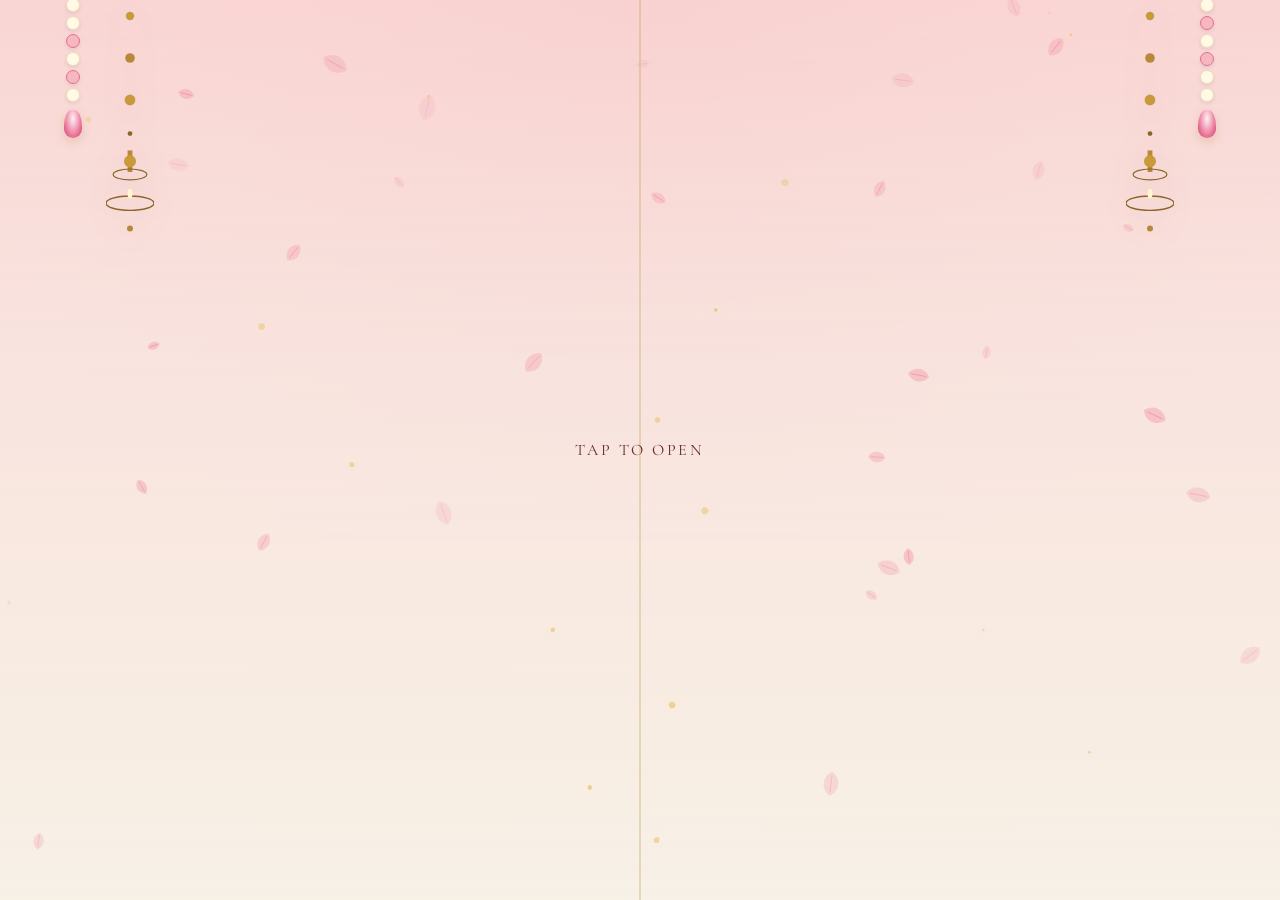
==== commit c47c97eb: "Refresh invitation page without button icon" ====
--- a/index.html
+++ b/index.html
@@ -20,7 +20,7 @@
   <link rel="apple-touch-icon" href="assets/couple.jpg">
 
   <!-- Main Stylesheet -->
-  <link rel="stylesheet" href="styles.css?v=20261015-mobile-layout-v2">
+  <link rel="stylesheet" href="styles.css?v=20261019-invitation-card">
 
   <!-- Preload Critical Hero Assets -->
   <link rel="preload" as="image" href="assets/couple.jpg">
@@ -763,7 +763,7 @@
   </div>
 
   <!-- Preloaded invitation keeps Safari's user gesture available for audio playback. -->
-  <iframe id="invitation-frame" class="invitation-frame" src="invitation.html" allow="autoplay" title="Shima and Nikhil Wedding Invitation"></iframe>
+  <iframe id="invitation-frame" class="invitation-frame" src="invitation.html?v=20261019-no-button-icon" allow="autoplay" title="Shima and Nikhil Wedding Invitation"></iframe>
 
   <!-- This curtain sits above the preloaded invitation and reveals it from the centre. -->
   <div id="opening-curtain" class="opening-curtain" aria-hidden="true">
--- a/styles.css
+++ b/styles.css
@@ -2184,3 +2184,47 @@
     letter-spacing: -0.01em;
   }
 }
+
+
+/* Wedding invitation card action */
+.invitation-card-button {
+  margin-top: 1rem;
+  display: inline-flex;
+  align-items: center;
+  justify-content: center;
+  gap: 0.55rem;
+  border-color: var(--gold);
+  color: var(--maroon);
+  background: rgba(255, 255, 255, 0.6);
+  font-family: var(--font-serif);
+  font-weight: 600;
+  letter-spacing: 0.04em;
+  box-shadow: 0 6px 16px rgba(184, 137, 58, 0.16);
+}
+
+.invitation-card-button:hover,
+.invitation-card-button:focus-visible {
+  background: var(--maroon);
+  border-color: var(--maroon);
+  color: var(--white);
+  transform: translateY(-2px);
+}
+
+.invitation-card-ring {
+  width: 1.2rem;
+  height: 1.2rem;
+  fill: none;
+  stroke: currentColor;
+  stroke-width: 1.8;
+  stroke-linecap: round;
+  stroke-linejoin: round;
+  flex: 0 0 auto;
+}
+
+@media (max-width: 540px) {
+  .invitation-card-button {
+    width: min(100%, 20rem);
+    font-size: 0.9rem;
+    padding-inline: 1rem;
+  }
+}
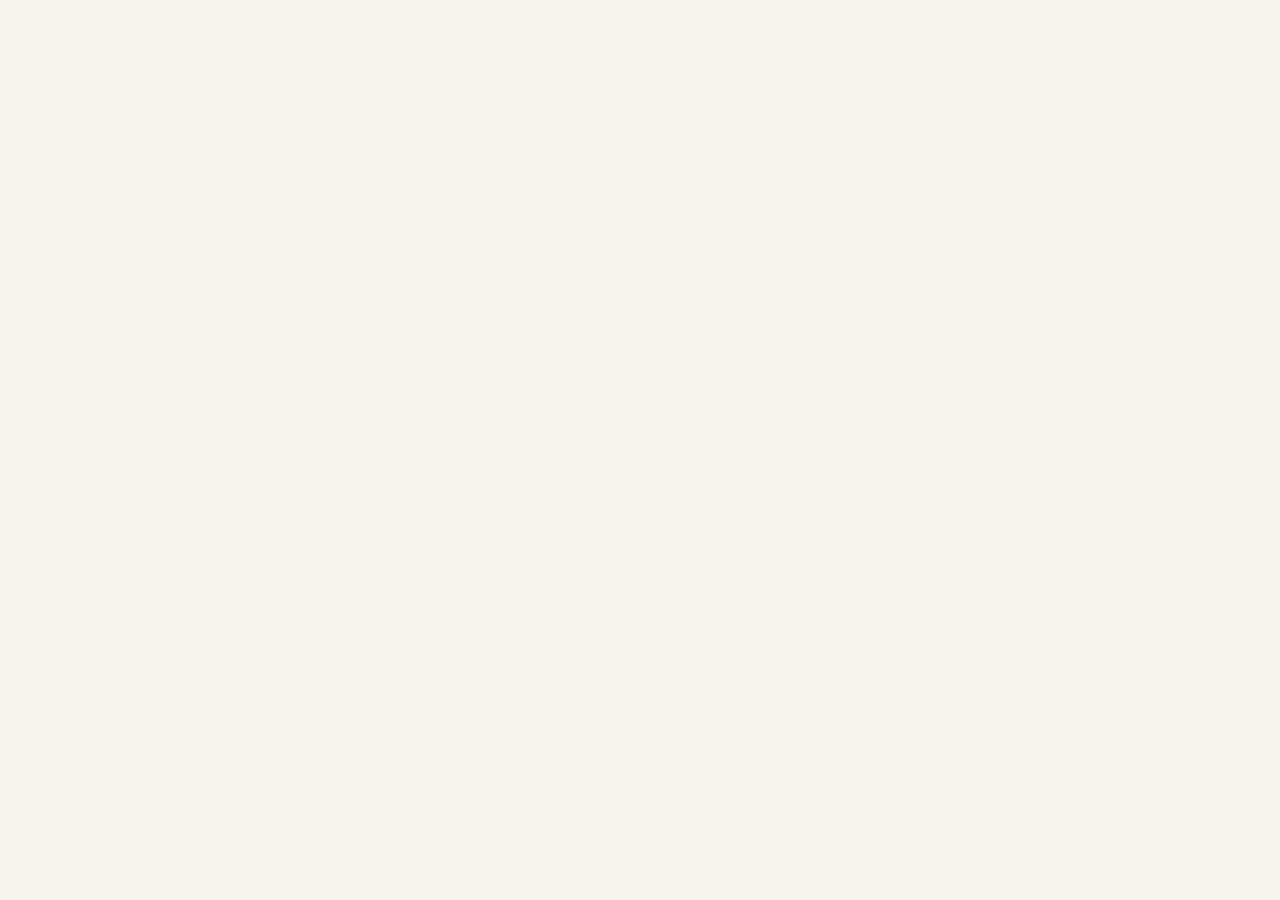
==== commit 58710a1a: "Remove loading screen subtext" ====
--- a/index.html
+++ b/index.html
@@ -158,7 +158,7 @@
         </svg>
       </div>
       <h2 class="preloader-title">Shima & Nikhil</h2>
-      <p class="preloader-subtitle">A Sacred Union in God's Own Country</p>
+      
       <div class="preloader-progress-bar">
         <div class="preloader-bar-fill" id="preloader-fill"></div>
       </div>
--- a/styles.css
+++ b/styles.css
@@ -2210,17 +2210,6 @@
   transform: translateY(-2px);
 }
 
-.invitation-card-ring {
-  width: 1.2rem;
-  height: 1.2rem;
-  fill: none;
-  stroke: currentColor;
-  stroke-width: 1.8;
-  stroke-linecap: round;
-  stroke-linejoin: round;
-  flex: 0 0 auto;
-}
-
 @media (max-width: 540px) {
   .invitation-card-button {
     width: min(100%, 20rem);
@@ -2228,3 +2217,9 @@
     padding-inline: 1rem;
   }
 }
+
+
+/* Ensure stale cached invitation button icons never display. */
+#btn-view-card svg {
+  display: none !important;
+}
